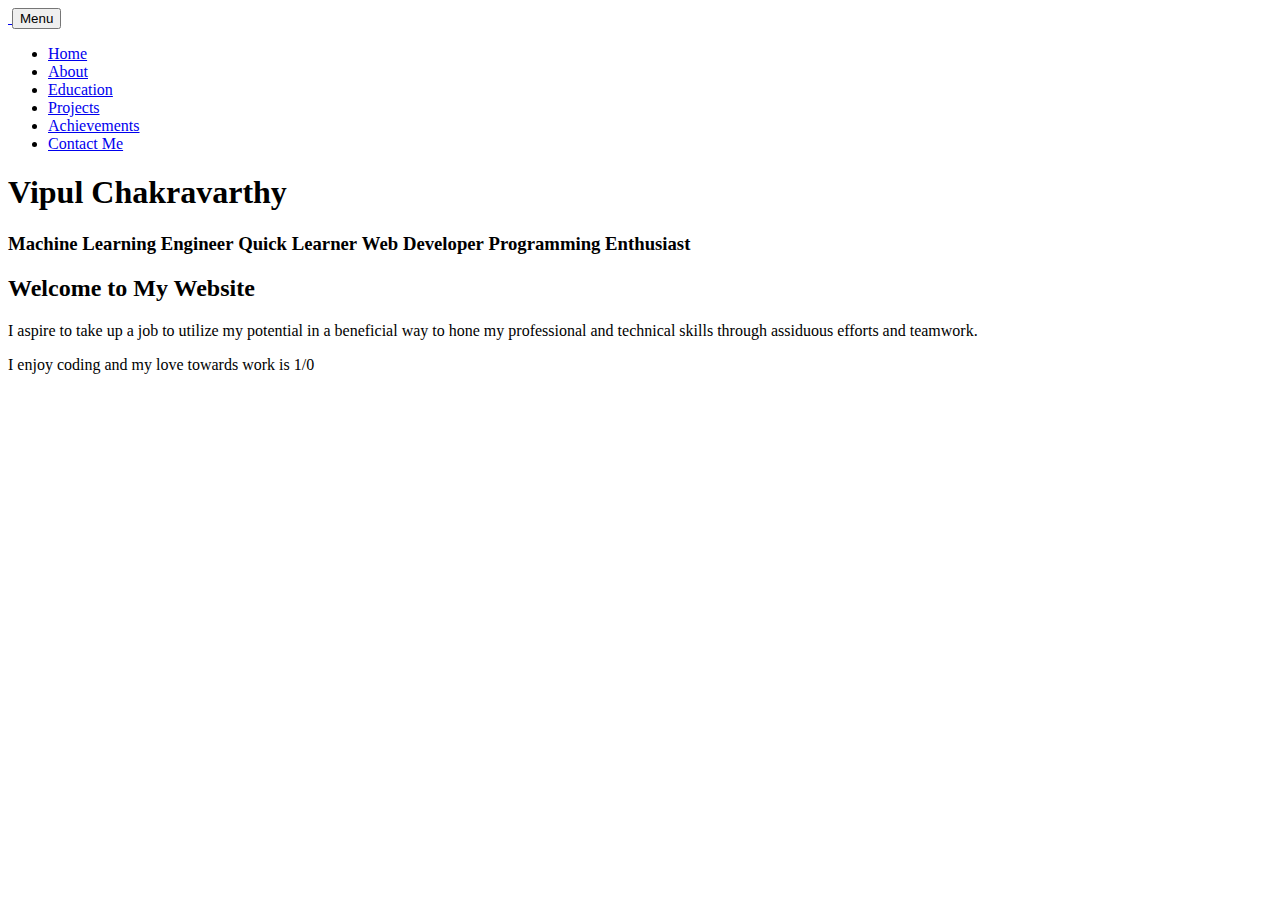
==== index.html @ 59b2b590 "Done upto about me section & added my pic" ====
<!DOCTYPE html>
<html lang="en">

    <!-- Basic -->
    <meta charset="utf-8">
    <meta http-equiv="X-UA-Compatible" content="IE=edge">   
   
    <!-- Mobile Metas -->
    <meta name="viewport" content="width=device-width, minimum-scale=1.0, maximum-scale=1.0, user-scalable=no">
 
     <!-- Site Metas -->
    <title>OnNext - One Page Parallax Template Bootstrap 4</title>  
    <meta name="keywords" content="">
    <meta name="description" content="">
    <meta name="author" content="">

    <!-- Site Icons -->
    <link rel="shortcut icon" href="images/favicon.ico" type="image/x-icon" />
    <link rel="apple-touch-icon" href="images/apple-touch-icon.png">

    <!-- Bootstrap CSS -->
    <link rel="stylesheet" href="css/bootstrap.min.css">
    <!-- Site CSS -->
    <link rel="stylesheet" href="style.css">
    <!-- Responsive CSS -->
    <link rel="stylesheet" href="css/responsive.css">
    <!-- Custom CSS -->
    <link rel="stylesheet" href="css/custom.css">
	<script src="js/modernizr.js"></script> <!-- Modernizr -->

    <!--[if lt IE 9]>
      <script src="https://oss.maxcdn.com/libs/html5shiv/3.7.0/html5shiv.js"></script>
      <script src="https://oss.maxcdn.com/libs/respond.js/1.4.2/respond.min.js"></script>
    <![endif]-->

</head>

<body id="page-top" class="politics_version">

    <!-- LOADER -->
    <!-- <div id="preloader">
        <div id="main-ld">
			<div id="loader"></div>  
		</div>
    </div>end loader -->
    <!-- END LOADER -->
	
    <!-- Navigation -->
    <nav class="navbar navbar-expand-lg navbar-dark fixed-top" id="mainNav">
      <div class="container">
        <a class="navbar-brand js-scroll-trigger" href="#page-top">
			<img class="img-fluid" src="images/logo.png" alt="" />
		</a>
        <button class="navbar-toggler navbar-toggler-right" type="button" data-toggle="collapse" data-target="#navbarResponsive" aria-controls="navbarResponsive" aria-expanded="false" aria-label="Toggle navigation">
          Menu
          <i class="fa fa-bars"></i>
        </button>
        <div class="collapse navbar-collapse" id="navbarResponsive">
          <ul class="navbar-nav text-uppercase ml-auto">

            
            <li class="nav-item">
              <a class="nav-link js-scroll-trigger active" href="#home">Home</a>
            </li>
            <li class="nav-item">
              <a class="nav-link js-scroll-trigger active" href="#about">About</a>
            </li>
            <li class="nav-item">
              <a class="nav-link js-scroll-trigger" href="#services">Education</a>
            </li>
            <li class="nav-item">
              <a class="nav-link js-scroll-trigger" href="#portfolio">Projects</a>
            </li>
			<li class="nav-item">
              <a class="nav-link js-scroll-trigger" href="#blog">Achievements</a>
            </li>
			<li class="nav-item">
              <a class="nav-link js-scroll-trigger" href="#contact">Contact Me</a>
            </li>
          </ul>
        </div>
      </div>
    </nav>
	
	<section id="home" class="main-banner parallaxie" style="background: url('/images/vipul.jpg')">
		<div class="heading">
			<h1>Vipul Chakravarthy</h1>			
			<h3 class="cd-headline clip is-full-width">
				<span> </span>
				<span class="cd-words-wrapper">
					<b class="is-visible">Machine Learning Engineer</b>
					<b>Quick Learner</b>
					<b>Web Developer</b>
					<b>Programming Enthusiast</b>
				</span>
			</h3>
		</div>
    </section>


    <div id="about" class="section wb">
      <div class="container">
          <div class="row">
              <div class="col-md-6">
                  <div class="message-box">                        
                      <h2>Welcome to My Website</h2>
                      <p>I aspire to take up a job to utilize my potential in a beneficial way to hone my professional and
                        technical skills through assiduous efforts and teamwork.</p>
          <p>I enjoy coding and my love towards work is 1/0</p>
                  </div><!-- end messagebox -->
              </div><!-- end col -->

              <div class="col-md-6">
                  <div class="right-box-pro wow fadeIn">
                      <img src="about.jpg" alt="" class="img-fluid img-rounded">
                  </div><!-- end media -->
              </div><!-- end col -->
          </div><!-- end row -->
      </div><!-- end container -->
  </div><!-- end section -->
    <a href="#" id="scroll-to-top" class="dmtop global-radius"><i class="fa fa-angle-up"></i></a>
</body>
</html>
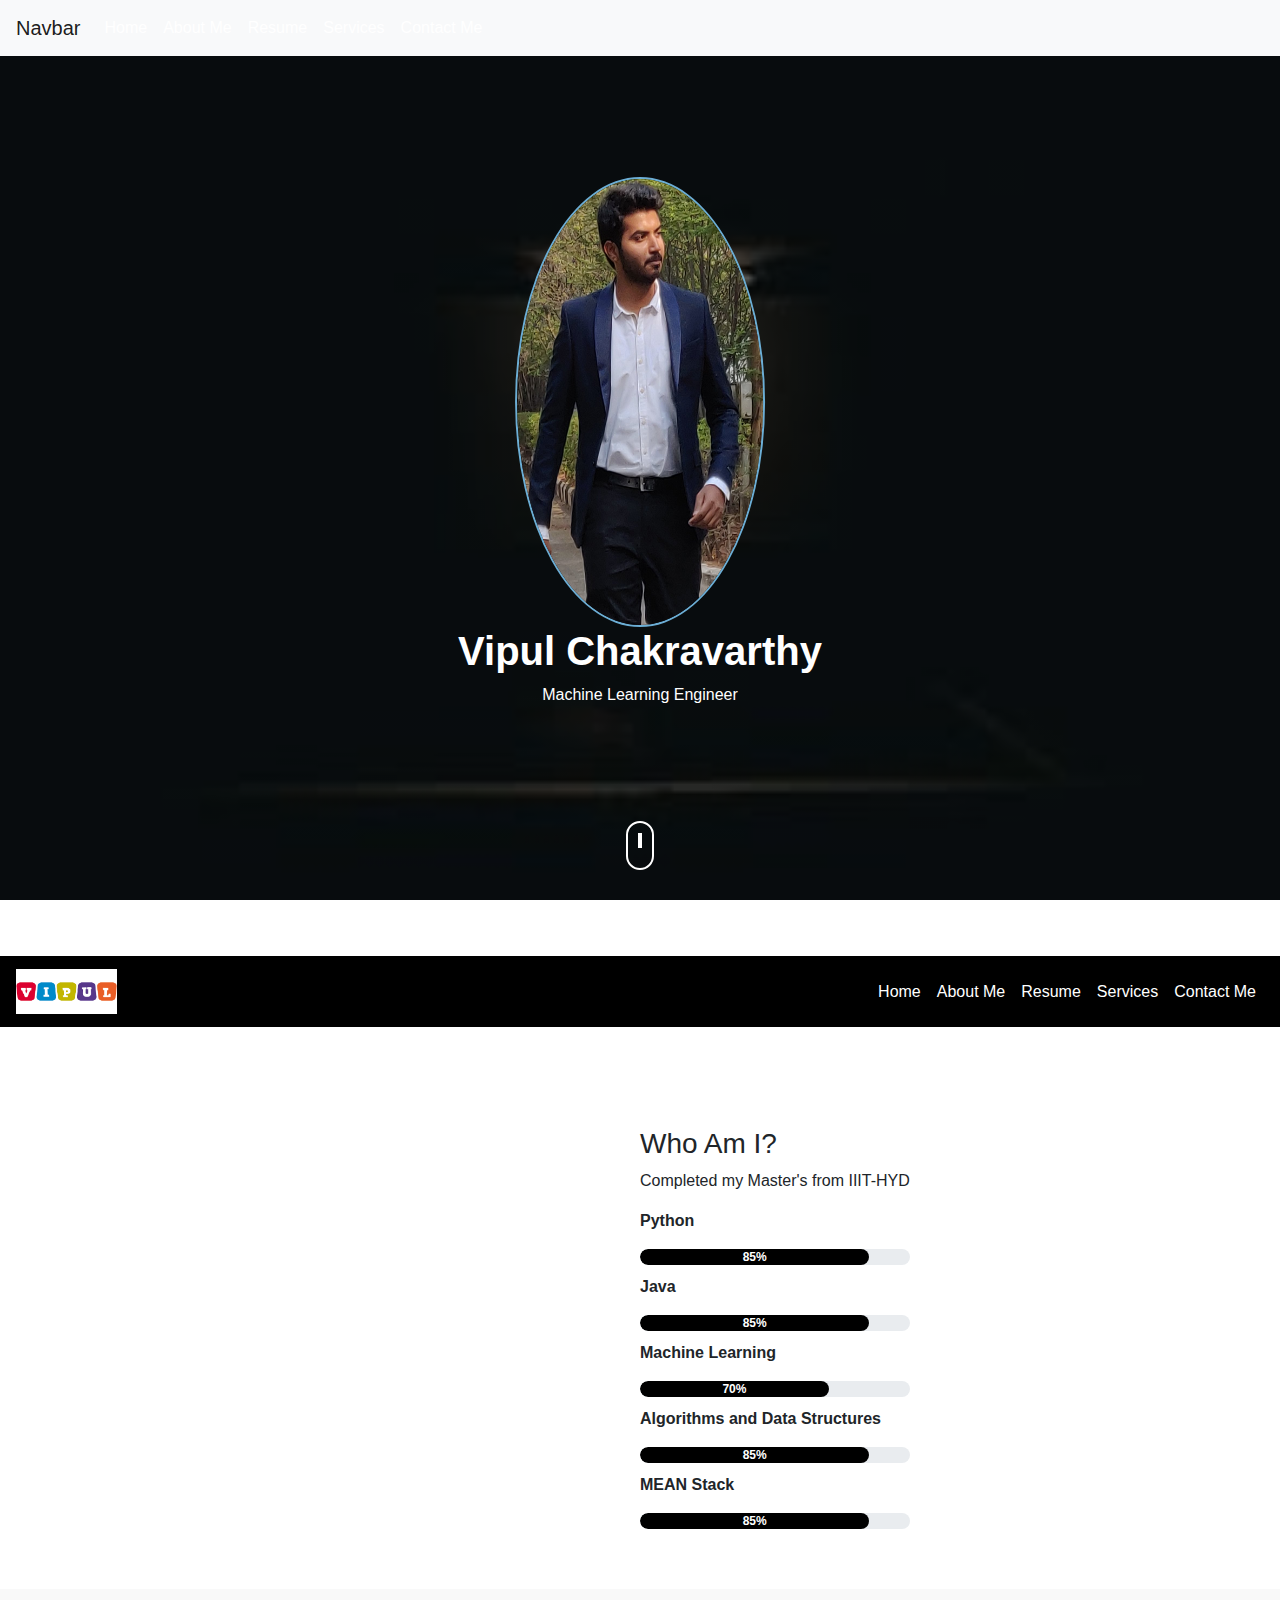
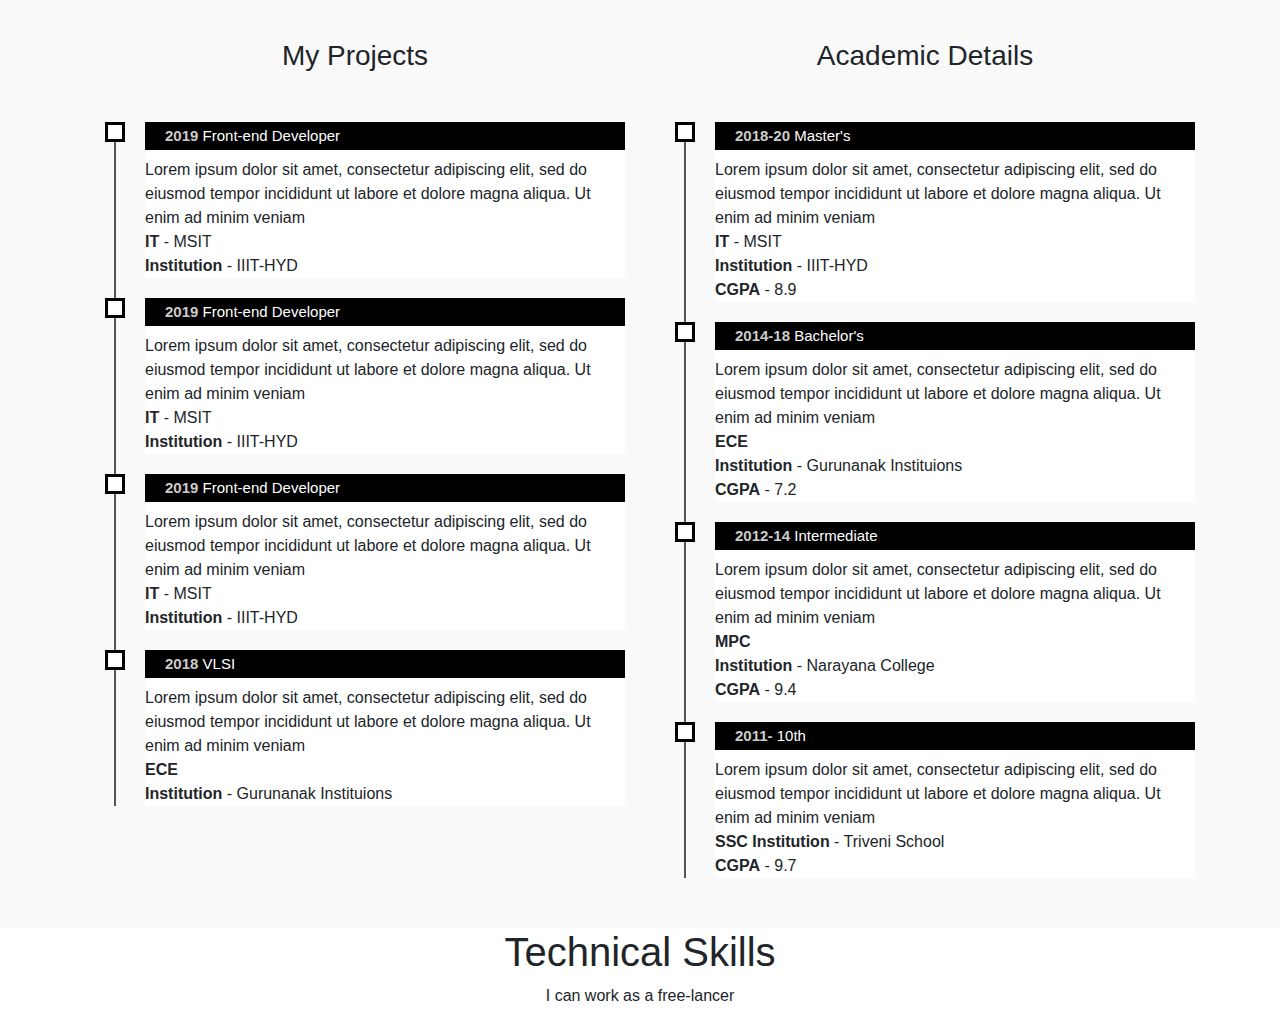
==== commit e73f928b: "donw upto technical skills" ====
--- a/index.html
+++ b/index.html
@@ -1,123 +1,247 @@
-<!DOCTYPE html>
-<html lang="en">
-
-    <!-- Basic -->
-    <meta charset="utf-8">
-    <meta http-equiv="X-UA-Compatible" content="IE=edge">   
-   
-    <!-- Mobile Metas -->
-    <meta name="viewport" content="width=device-width, minimum-scale=1.0, maximum-scale=1.0, user-scalable=no">
- 
-     <!-- Site Metas -->
-    <title>OnNext - One Page Parallax Template Bootstrap 4</title>  
-    <meta name="keywords" content="">
-    <meta name="description" content="">
-    <meta name="author" content="">
-
-    <!-- Site Icons -->
-    <link rel="shortcut icon" href="images/favicon.ico" type="image/x-icon" />
-    <link rel="apple-touch-icon" href="images/apple-touch-icon.png">
-
-    <!-- Bootstrap CSS -->
-    <link rel="stylesheet" href="css/bootstrap.min.css">
-    <!-- Site CSS -->
-    <link rel="stylesheet" href="style.css">
-    <!-- Responsive CSS -->
-    <link rel="stylesheet" href="css/responsive.css">
-    <!-- Custom CSS -->
-    <link rel="stylesheet" href="css/custom.css">
-	<script src="js/modernizr.js"></script> <!-- Modernizr -->
-
-    <!--[if lt IE 9]>
-      <script src="https://oss.maxcdn.com/libs/html5shiv/3.7.0/html5shiv.js"></script>
-      <script src="https://oss.maxcdn.com/libs/respond.js/1.4.2/respond.min.js"></script>
-    <![endif]-->
-
-</head>
-
-<body id="page-top" class="politics_version">
-
-    <!-- LOADER -->
-    <!-- <div id="preloader">
-        <div id="main-ld">
-			<div id="loader"></div>  
-		</div>
-    </div>end loader -->
-    <!-- END LOADER -->
-	
-    <!-- Navigation -->
-    <nav class="navbar navbar-expand-lg navbar-dark fixed-top" id="mainNav">
-      <div class="container">
-        <a class="navbar-brand js-scroll-trigger" href="#page-top">
-			<img class="img-fluid" src="images/logo.png" alt="" />
-		</a>
-        <button class="navbar-toggler navbar-toggler-right" type="button" data-toggle="collapse" data-target="#navbarResponsive" aria-controls="navbarResponsive" aria-expanded="false" aria-label="Toggle navigation">
-          Menu
-          <i class="fa fa-bars"></i>
-        </button>
-        <div class="collapse navbar-collapse" id="navbarResponsive">
-          <ul class="navbar-nav text-uppercase ml-auto">
-
-            
-            <li class="nav-item">
-              <a class="nav-link js-scroll-trigger active" href="#home">Home</a>
-            </li>
-            <li class="nav-item">
-              <a class="nav-link js-scroll-trigger active" href="#about">About</a>
-            </li>
-            <li class="nav-item">
-              <a class="nav-link js-scroll-trigger" href="#services">Education</a>
-            </li>
-            <li class="nav-item">
-              <a class="nav-link js-scroll-trigger" href="#portfolio">Projects</a>
-            </li>
-			<li class="nav-item">
-              <a class="nav-link js-scroll-trigger" href="#blog">Achievements</a>
-            </li>
-			<li class="nav-item">
-              <a class="nav-link js-scroll-trigger" href="#contact">Contact Me</a>
-            </li>
-          </ul>
-        </div>
-      </div>
-    </nav>
-	
-	<section id="home" class="main-banner parallaxie" style="background: url('/images/vipul.jpg')">
-		<div class="heading">
-			<h1>Vipul Chakravarthy</h1>			
-			<h3 class="cd-headline clip is-full-width">
-				<span> </span>
-				<span class="cd-words-wrapper">
-					<b class="is-visible">Machine Learning Engineer</b>
-					<b>Quick Learner</b>
-					<b>Web Developer</b>
-					<b>Programming Enthusiast</b>
-				</span>
-			</h3>
-		</div>
-    </section>
-
-
-    <div id="about" class="section wb">
-      <div class="container">
-          <div class="row">
-              <div class="col-md-6">
-                  <div class="message-box">                        
-                      <h2>Welcome to My Website</h2>
-                      <p>I aspire to take up a job to utilize my potential in a beneficial way to hone my professional and
-                        technical skills through assiduous efforts and teamwork.</p>
-          <p>I enjoy coding and my love towards work is 1/0</p>
-                  </div><!-- end messagebox -->
-              </div><!-- end col -->
-
-              <div class="col-md-6">
-                  <div class="right-box-pro wow fadeIn">
-                      <img src="about.jpg" alt="" class="img-fluid img-rounded">
-                  </div><!-- end media -->
-              </div><!-- end col -->
-          </div><!-- end row -->
-      </div><!-- end container -->
-  </div><!-- end section -->
-    <a href="#" id="scroll-to-top" class="dmtop global-radius"><i class="fa fa-angle-up"></i></a>
-</body>
-</html>
+
+<html>
+    <head>
+        <title>Vipul Chakravarthy</title>
+        <link rel = "stylesheet" href="style.css">
+        
+        <!-- bootstrap link -->
+        <link rel="stylesheet" href="https://stackpath.bootstrapcdn.com/bootstrap/4.4.1/css/bootstrap.min.css" integrity="sha384-Vkoo8x4CGsO3+Hhxv8T/Q5PaXtkKtu6ug5TOeNV6gBiFeWPGFN9MuhOf23Q9Ifjh" crossorigin="anonymous">
+        <script src="https://code.jquery.com/jquery-3.4.1.slim.min.js" ></script>
+        <script src="https://cdn.jsdelivr.net/npm/popper.js@1.16.0/dist/umd/popper.min.js" ></script>
+        <script src="https://stackpath.bootstrapcdn.com/bootstrap/4.4.1/js/bootstrap.min.js" ></script>
+
+
+        <link rel="stylesheet" href="https://stackpath.bootstrapcdn.com/font-awesome/4.7.0/css/font-awesome.min.css">
+    </head>
+
+    
+    <body>
+        <!-- User Info section -->
+
+        <section id="user-info">
+            <nav class="navbar navbar-expand-lg navbar-light bg-light">
+                <a class="navbar-brand" href="#">Navbar</a>
+                <button class="navbar-toggler" type="button" data-toggle="collapse" data-target="#navbarNav" aria-controls="navbarNav" aria-expanded="false" aria-label="Toggle navigation">
+                  <span class="navbar-toggler-icon"></span>
+                </button>
+                <div class="collapse navbar-collapse" id="navbarNav">
+                  <ul class="navbar-nav">
+                    <li class="nav-item active">
+                      <a class="nav-link" href="#">Home </a>
+                    </li>
+                    <li class="nav-item">
+                      <a class="nav-link" href="#">About Me</a>
+                    </li>
+                    <li class="nav-item">
+                      <a class="nav-link" href="#">Resume</a>
+                    </li>
+                    <li class="nav-item">
+                      <a class="nav-link" href="#" >Services</a>
+                    </li>
+
+                    <li class="nav-item">
+                        <a class="nav-link" href="#" >Contact Me</a>
+                      </li>
+                  </ul>
+                </div>
+              </nav>
+        </section>
+       
+        <!-- Header section -->
+
+        <section id="header">
+            <div class ="container text-center">
+                <div class="user-box">
+                    <img src = "images/vipul_01.jpg" height="450" width="300">
+                    <h1>Vipul Chakravarthy</h1>
+                    <p>Machine Learning Engineer</p>
+                </div>
+            </div>
+
+
+            <div class="scroll-btn">
+                <div class="scroll-bar">
+                    <a href=""><span></span></a>
+                </div>
+            </div>
+
+        </section>
+        <section id="user-info">
+            <div class="nav-bar">
+            <nav class="navbar navbar-expand-lg">
+                <a class="navbar-brand" href="#"><img src="images/logo.png" height="45px"></a>
+                <button class="navbar-toggler" type="button" data-toggle="collapse" data-target="#navbarNav" aria-controls="navbarNav" aria-expanded="false" aria-label="Toggle navigation">
+                    <i class="fas fa-bars" color="white"></i>
+                </button>
+                <div class="collapse navbar-collapse" id="navbarNav">
+                  <ul class="navbar-nav ml-auto">
+                    <li class="nav-item active">
+                      <a class="nav-link" href="#">Home </a>
+                    </li>
+                    <li class="nav-item">
+                      <a class="nav-link" href="#">About Me</a>
+                    </li>
+                    <li class="nav-item">
+                      <a class="nav-link" href="#">Resume</a>
+                    </li>
+                    <li class="nav-item">
+                      <a class="nav-link" href="#" >Services</a>
+                    </li>
+
+                    <li class="nav-item">
+                        <a class="nav-link" href="#" >Contact Me</a>
+                      </li>
+                  </ul>
+                </div>
+              </nav>
+            </div>
+
+            <!-- About -->
+              <div class="about container" id ="about">
+                <div class="row">
+                    <div class="col-md-6 text-center">
+                        <!-- <img src="" class="profile-img"> -->
+                    </div>
+
+                    <div class="col-mod-6">
+                        <h3>Who Am I?</h3>
+                        <p>
+                            Completed my Master's from IIIT-HYD
+                        </p>
+
+                        <div class= "skills-bar">
+                            <p>Python</p>
+                            <div class="progress">
+                                <div class="progress-bar" role="progressbar" style="width: 85%;" aria-valuenow="25" aria-valuemin="0" aria-valuemax="100">85%</div>
+                            </div>
+
+                            <p>Java</p>
+                            <div class="progress">
+                                <div class="progress-bar" role="progressbar" style="width: 85%;" aria-valuenow="25" aria-valuemin="0" aria-valuemax="100">85%</div>
+                            </div>
+
+                            <p>Machine Learning</p>
+                            <div class="progress">
+                                <div class="progress-bar" role="progressbar" style="width: 70%;" aria-valuenow="25" aria-valuemin="0" aria-valuemax="100">70%</div>
+                            </div>
+
+                            <p>Algorithms and Data Structures</p>
+                            <div class="progress">
+                                <div class="progress-bar" role="progressbar" style="width: 85%;" aria-valuenow="25" aria-valuemin="0" aria-valuemax="100">85%</div>
+                            </div>
+
+                            <p>MEAN Stack</p>
+                            <div class="progress">
+                                <div class="progress-bar" role="progressbar" style="width: 85%;" aria-valuenow="25" aria-valuemin="0" aria-valuemax="100">85%</div>
+                            </div>
+                        </div>
+                    </div>
+                </div>
+            </div>
+
+            <!-- Resume -->
+
+            <div class="resume" id="resume">
+                <div class="container">
+                    <div class="row">
+                        <div class="col-md-6">
+                            <h3 class="text-center">My Projects</h3>
+                            <ul class="timeline">
+                                <li>
+                                    <h4><span>2019</span>  Front-end Developer</h4>
+                                    <p>Lorem ipsum dolor sit amet, consectetur adipiscing elit, sed do 
+                                        eiusmod tempor incididunt ut labore et dolore magna aliqua. Ut enim ad minim veniam<br>
+                                        <b>IT</b> - MSIT <br>
+                                        <b>Institution</b> - IIIT-HYD <br>
+                                    </p>
+                                </li>
+
+                                <li>
+                                    <h4><span>2019</span>  Front-end Developer</h4>
+                                    <p>Lorem ipsum dolor sit amet, consectetur adipiscing elit, sed do 
+                                        eiusmod tempor incididunt ut labore et dolore magna aliqua. Ut enim ad minim veniam<br>
+                                        <b>IT</b> - MSIT <br>
+                                        <b>Institution</b> - IIIT-HYD <br>
+                                    </p>
+                                </li>
+                                <li>
+                                    <h4><span>2019</span>  Front-end Developer</h4>
+                                    <p>Lorem ipsum dolor sit amet, consectetur adipiscing elit, sed do 
+                                        eiusmod tempor incididunt ut labore et dolore magna aliqua. Ut enim ad minim veniam<br>
+                                        <b>IT</b> - MSIT <br>
+                                        <b>Institution</b> - IIIT-HYD <br>
+                                    </p>
+                                </li>
+                                <li>
+                                    <h4><span>2018</span>  VLSI</h4>
+                                    <p>Lorem ipsum dolor sit amet, consectetur adipiscing elit, sed do 
+                                        eiusmod tempor incididunt ut labore et dolore magna aliqua. Ut enim ad minim veniam<br>
+                                        <b>ECE</b><br>
+                                        <b>Institution</b> - Gurunanak Instituions <br>
+                                    </p>
+                                </li>
+                            </ul>
+                        </div>
+
+
+                        <div class="col-md-6">
+                            <h3 class="text-center">Academic Details</h3>
+                            <ul class="timeline">
+                                <li>
+                                    <h4><span>2018-20</span>  Master's</h4>
+                                    <p>Lorem ipsum dolor sit amet, consectetur adipiscing elit, sed do 
+                                        eiusmod tempor incididunt ut labore et dolore magna aliqua. Ut enim ad minim veniam<br>
+                                        <b>IT</b> - MSIT <br>
+                                        <b>Institution</b> - IIIT-HYD <br>
+                                        <b>CGPA</b> - 8.9
+                                    </p>
+                                </li>
+                        
+                                <li>
+                                    <h4><span>2014-18</span>  Bachelor's</h4>
+                                    <p>Lorem ipsum dolor sit amet, consectetur adipiscing elit, sed do 
+                                        eiusmod tempor incididunt ut labore et dolore magna aliqua. Ut enim ad minim veniam<br>
+                                        <b>ECE</b><br>
+                                        <b>Institution</b> - Gurunanak Instituions <br>
+                                        <b>CGPA</b> - 7.2
+                                    </p>
+                                </li>
+                        
+                                <li>
+                                    <h4><span>2012-14</span> Intermediate</h4>
+                                    <p>Lorem ipsum dolor sit amet, consectetur adipiscing elit, sed do 
+                                        eiusmod tempor incididunt ut labore et dolore magna aliqua. Ut enim ad minim veniam<br>
+                                        <b>MPC</b><br>
+                                        <b>Institution</b> - Narayana College <br>
+                                        <b>CGPA</b> - 9.4
+                                    </p>
+                                </li>
+                        
+                                <li>
+                                    <h4><span>2011-</span>  10th</h4>
+                                    <p>Lorem ipsum dolor sit amet, consectetur adipiscing elit, sed do 
+                                        eiusmod tempor incididunt ut labore et dolore magna aliqua. Ut enim ad minim veniam<br>
+                                        <b>SSC </b>
+                                        <b>Institution</b> - Triveni School <br>
+                                        <b>CGPA</b> - 9.7
+                                    </p>
+                                </li>
+                            </ul>
+                        </div>
+                    </div>
+                </div>
+            </div>
+
+
+            <!-- Services -->
+            <div class="services" id ="services">
+                <div class="container">
+                    <h1 class="text-center">
+                        Technical Skills
+                    </h1>
+                    <p class="text-center">I can work as a free-lancer</p>
+                </div>
+            </div>
+        </section>   
+    </body>
+</html>--- a/style.css
+++ b/style.css
@@ -0,0 +1,202 @@
+body {
+    margin:0;
+    padding:0;
+    font-family: sans-serif;
+    color: white;
+}
+
+/* ------header CSS---- */
+
+#header{
+    height:100vh;
+    background: linear-gradient(rgba(0,0,0,0.6), 
+    rgba(0,0,0,0.6)), url(images/bac.jpeg);
+    background-position: center;
+    background-size: cover;
+    background-attachment: fixed;
+}
+
+.user-box
+{
+    top: 50%;
+    left:50%;
+    transform: translate(-50%, -50%);
+    position: absolute;
+    color: white;
+}
+
+.user-box img{
+    border-radius: 50%;
+    width: 250px;
+    border: 2px solid #6caed5;
+}
+
+.user-box h1{
+    color: #fff;
+    font-weight: bold;
+    margin: 10 px;
+}
+
+.user-box p {
+    color: #fff;
+}
+
+.scroll-btn {
+    bottom: 30px;
+    position: absolute;
+    left: 50%;
+    transform: translateX(-50%);
+    border: 2px solid #fff;
+    padding: 10px 10px 20px;
+    border-radius: 30px;
+}
+
+.scroll-bar span
+{
+    border: 2px solid #fff;
+    font-size: 10px;
+    border-radius: 30 px;
+}
+
+.scroll-bar
+{
+    animation: movier 1s infinite alternate;
+}
+
+@keyframes mover 
+{
+    0%{transform: translateY(0);}
+    100%{transform: translateY(10px);}
+}
+
+
+/* ------------ About ------------- */
+
+.about{
+    padding-top: 100px;
+    padding-bottom: 50px;
+}
+
+.profile-img{
+    height: 400px;
+}
+
+.nav-bar {
+    top:0;
+    position: sticky;
+    z-index: 2;
+}
+
+.nav-bar{
+    background-color: black;
+}
+
+.nav-bar-brand img{
+    height: 30px;
+}
+
+.nav-bar .fa-bars{
+    /* background-color: #6caed5; */
+    font-size: 35px;
+    color: white;
+}
+
+.nav-bar-toggler{
+    outline: none !important;
+}
+
+.navbar-nav
+{
+    float: right;
+    text-align: right;
+}
+
+.nav-link
+{
+    color:white !important;
+}
+
+
+.skills-bar
+{
+    margin-bottom: 6px;
+    font-weight: 600;
+}
+
+.progress
+{
+    border-radius: 16px !important;
+    margin-bottom: 10px;
+}
+
+.progress-bar
+
+{
+    border-radius:  16px;
+    background: black !important;
+}
+
+
+/* Resume */
+
+.resume
+{
+    padding-top: 50px;
+    padding-bottom: 30px;
+    background: #f9f9f9;
+}
+
+.resume h3{
+    margin-bottom: 50px;
+}
+
+.timeline
+{
+    list-style-type: none;
+    position: relative;
+}
+
+.timeline:before
+{
+    content: '';
+    background: #555;
+    display: inline-block;
+    position: absolute;
+    left: 29px;
+    width: 2px;
+    height: 100%;
+    z-index: 1;
+}
+
+.timeline li{
+    margin-top: 20px;
+    margin-left: 20px;
+    margin-bottom: 20px;
+    background: #fff;
+}
+
+.timeline li h4 
+{
+    background-color: #000;
+    padding : 5px 0 5px 20px;
+    color: white; 
+    font-size: 15px;
+}
+
+.timeline li span{
+    font-weight: bold;
+    color: #ccc;
+}
+
+.timeline li::before
+{
+    content:"";
+    background: #fff;
+    display: inline-block;
+    position: absolute;
+    border: 3px solid #000;
+    left: 20px;
+    width: 20px;
+    height: 20px;
+    z-index: 1;
+}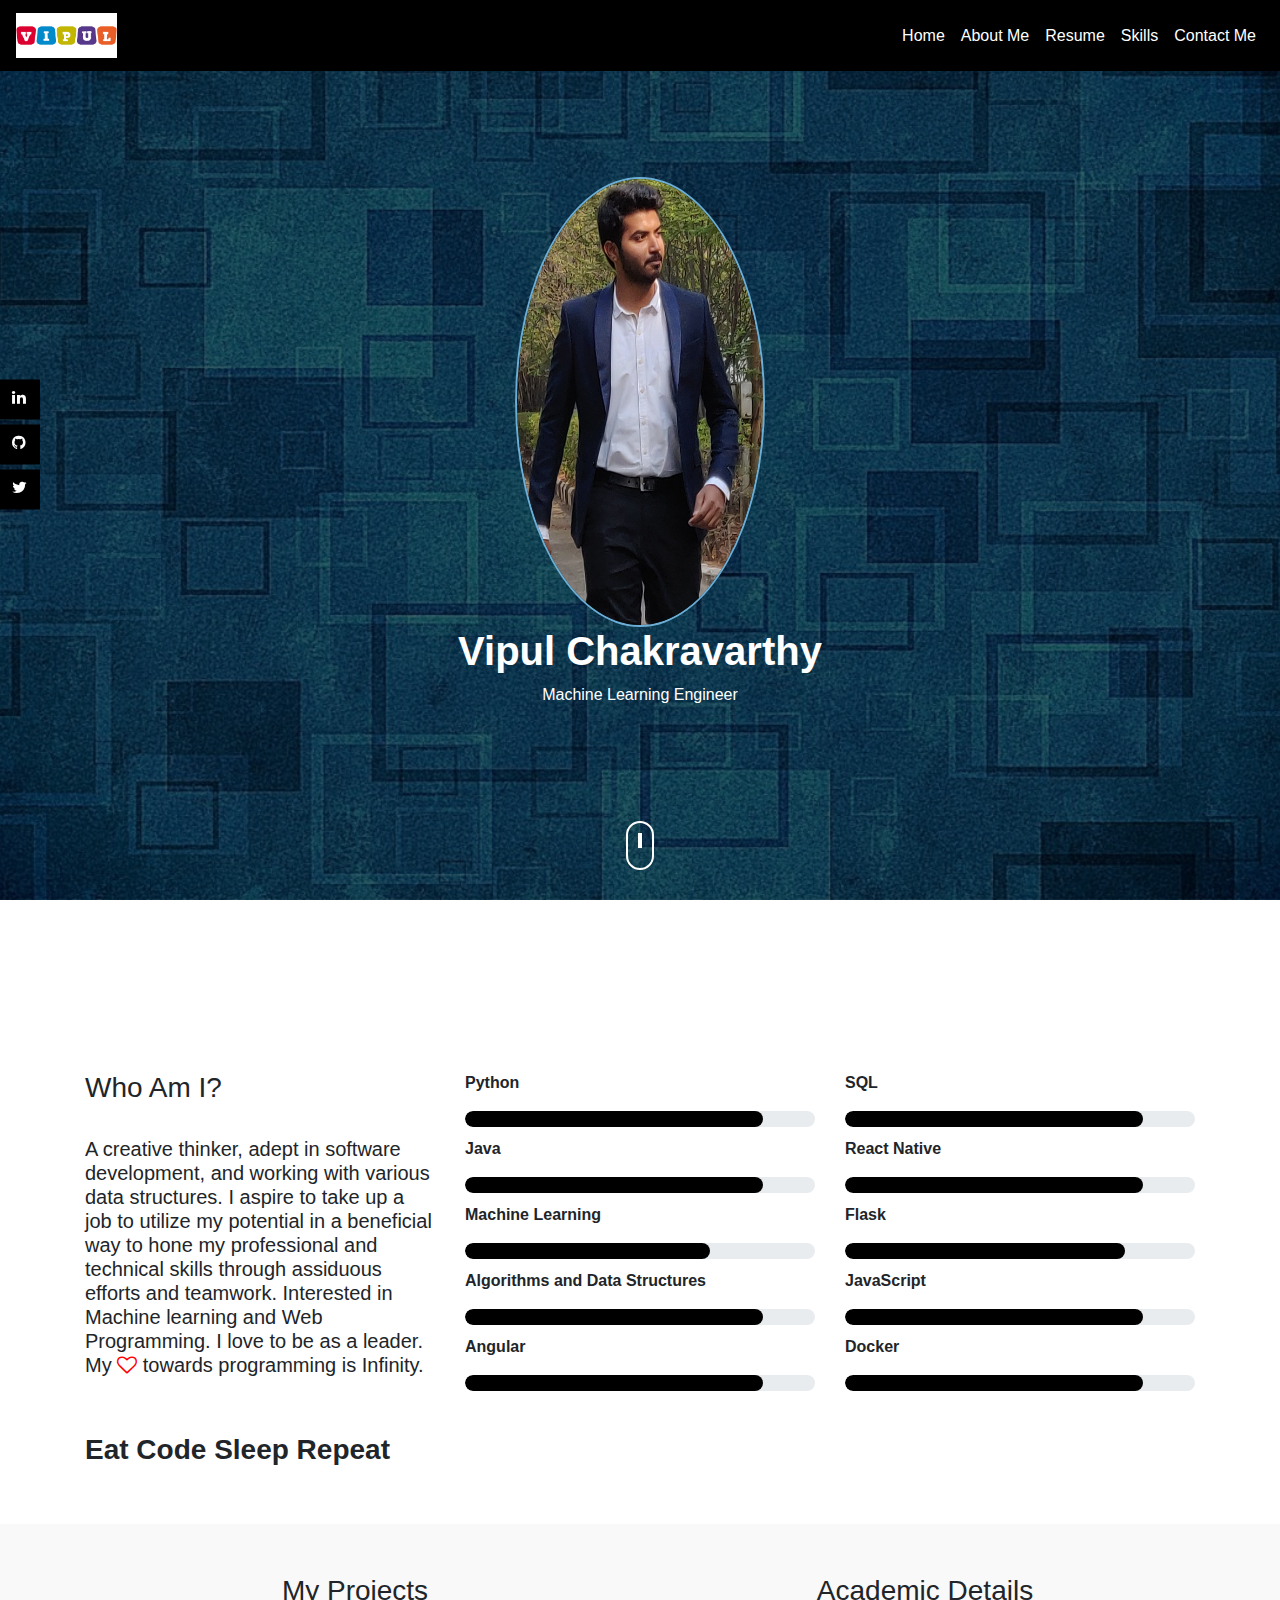
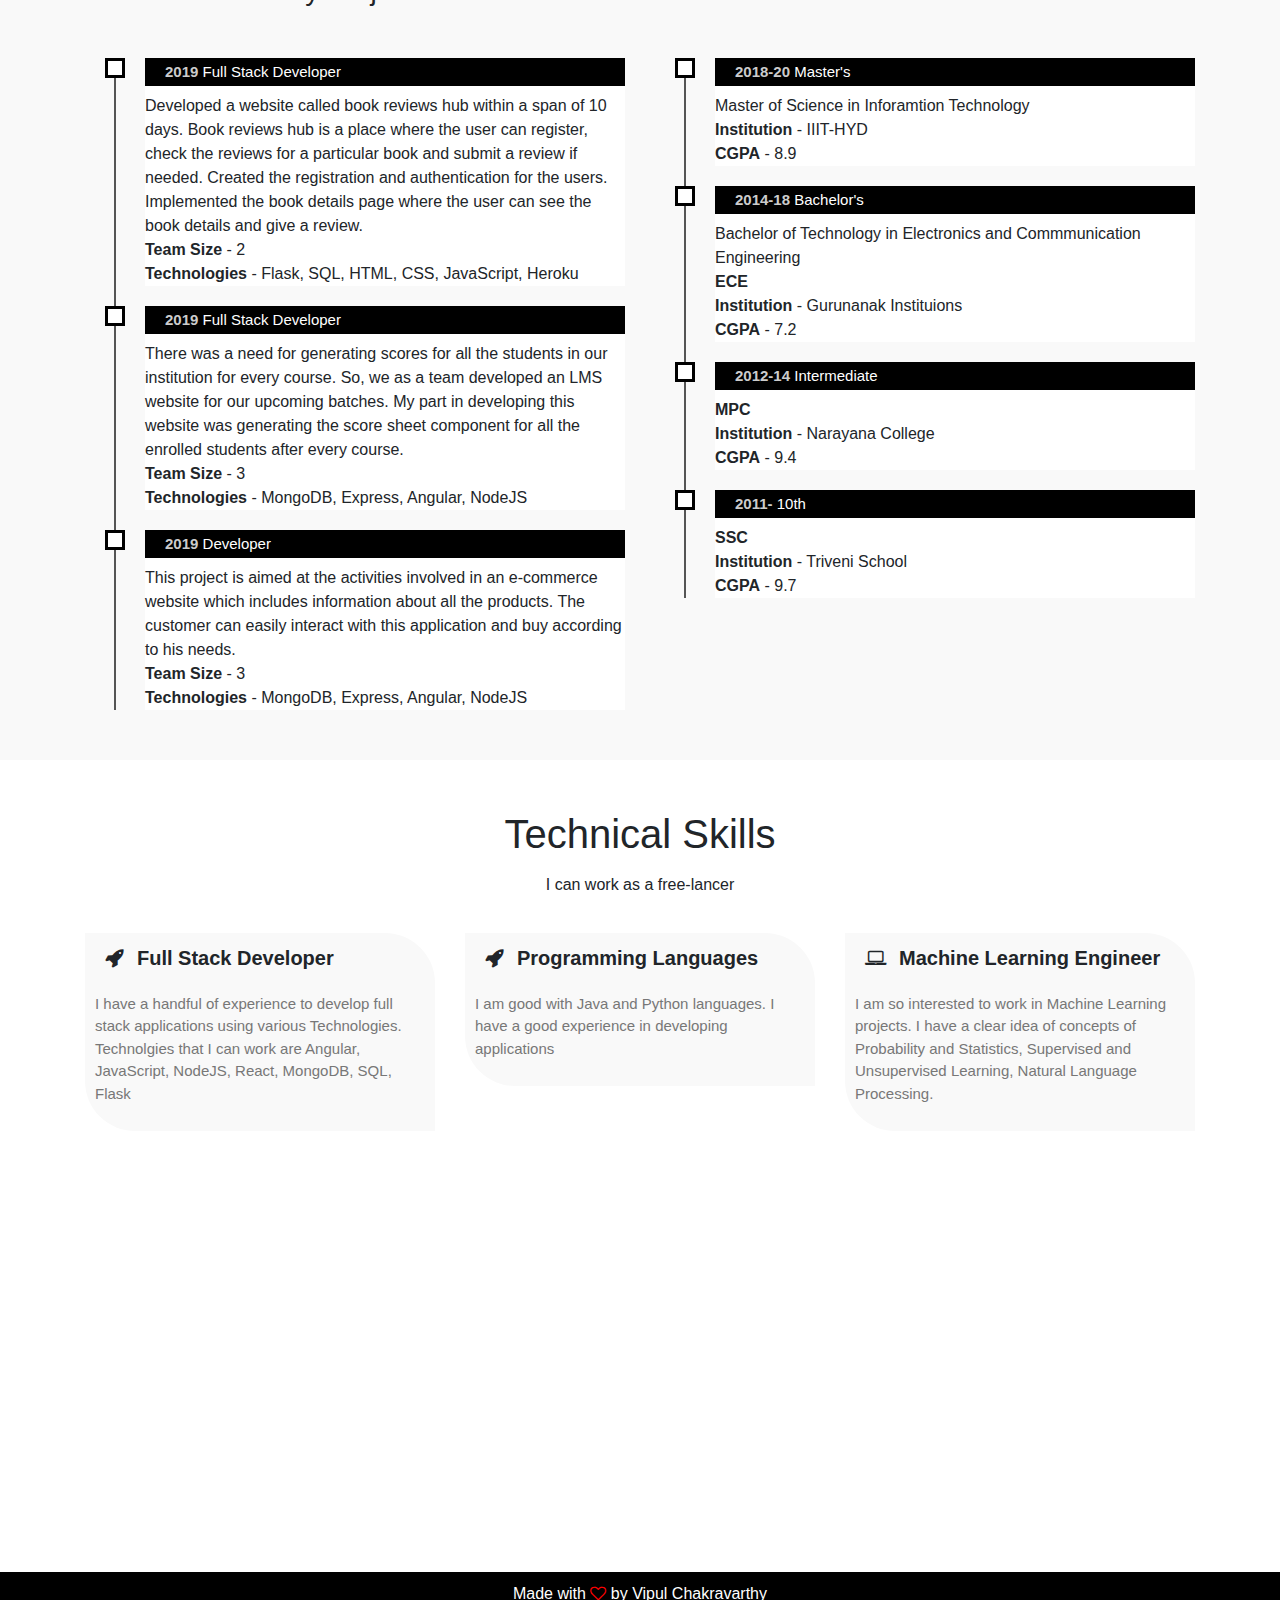
==== commit ab51dfea: "Made changes in about me section" ====
--- a/index.html
+++ b/index.html
@@ -16,56 +16,7 @@
 
     
     <body>
-        <!-- User Info section -->
-
-        <section id="user-info">
-            <nav class="navbar navbar-expand-lg navbar-light bg-light">
-                <a class="navbar-brand" href="#">Navbar</a>
-                <button class="navbar-toggler" type="button" data-toggle="collapse" data-target="#navbarNav" aria-controls="navbarNav" aria-expanded="false" aria-label="Toggle navigation">
-                  <span class="navbar-toggler-icon"></span>
-                </button>
-                <div class="collapse navbar-collapse" id="navbarNav">
-                  <ul class="navbar-nav">
-                    <li class="nav-item active">
-                      <a class="nav-link" href="#">Home </a>
-                    </li>
-                    <li class="nav-item">
-                      <a class="nav-link" href="#">About Me</a>
-                    </li>
-                    <li class="nav-item">
-                      <a class="nav-link" href="#">Resume</a>
-                    </li>
-                    <li class="nav-item">
-                      <a class="nav-link" href="#" >Services</a>
-                    </li>
-
-                    <li class="nav-item">
-                        <a class="nav-link" href="#" >Contact Me</a>
-                      </li>
-                  </ul>
-                </div>
-              </nav>
-        </section>
-       
-        <!-- Header section -->
-
-        <section id="header">
-            <div class ="container text-center">
-                <div class="user-box">
-                    <img src = "images/vipul_01.jpg" height="450" width="300">
-                    <h1>Vipul Chakravarthy</h1>
-                    <p>Machine Learning Engineer</p>
-                </div>
-            </div>
-
-
-            <div class="scroll-btn">
-                <div class="scroll-bar">
-                    <a href=""><span></span></a>
-                </div>
-            </div>
-
-        </section>
+
         <section id="user-info">
             <div class="nav-bar">
             <nav class="navbar navbar-expand-lg">
@@ -76,67 +27,146 @@
                 <div class="collapse navbar-collapse" id="navbarNav">
                   <ul class="navbar-nav ml-auto">
                     <li class="nav-item active">
-                      <a class="nav-link" href="#">Home </a>
+                      <a class="nav-link" href="#top">Home </a>
                     </li>
                     <li class="nav-item">
-                      <a class="nav-link" href="#">About Me</a>
+                      <a class="nav-link" href="#about">About Me</a>
                     </li>
                     <li class="nav-item">
-                      <a class="nav-link" href="#">Resume</a>
+                      <a class="nav-link" href="#resume">Resume</a>
                     </li>
                     <li class="nav-item">
-                      <a class="nav-link" href="#" >Services</a>
+                      <a class="nav-link" href="#services" >Skills</a>
                     </li>
 
                     <li class="nav-item">
-                        <a class="nav-link" href="#" >Contact Me</a>
+                        <a class="nav-link" href="#contact" >Contact Me</a>
                       </li>
                   </ul>
                 </div>
               </nav>
             </div>
-
+        <!-- </section>        -->
+        <!-- Header section -->
+
+        <section id="header">
+            <div class ="container text-center">
+                <div class="user-box">
+                    <img src = "images/vipul_01.jpg" height="450" width="300">
+                    <h1>Vipul Chakravarthy</h1>
+                    <p>Machine Learning Engineer</p>
+                </div>
+            </div>
+
+
+            <div class="scroll-btn">
+                <div class="scroll-bar">
+                    <a href="#about"><span></span></a>
+                </div>
+            </div>
+
+        </section>
+        <section id="user-info">
             <!-- About -->
               <div class="about container" id ="about">
                 <div class="row">
-                    <div class="col-md-6 text-center">
-                        <!-- <img src="" class="profile-img"> -->
-                    </div>
-
-                    <div class="col-mod-6">
+                    <div class="col-sm-4">
                         <h3>Who Am I?</h3>
-                        <p>
-                            Completed my Master's from IIIT-HYD
-                        </p>
-
+                        <br>
+                        <h5>
+                            A creative thinker, adept in software development, and working with various data structures. 
+                            I aspire to take up a job to utilize my potential in a beneficial way to hone my professional 
+                            and technical skills through assiduous efforts and teamwork.
+                            Interested in Machine learning and Web Programming. I love to be as a leader. 
+                            My <i class="fa fa-heart-o"></i> towards programming is Infinity.
+                        </h5>
+                        <br>
+                        <br>
+                        <h3 style="font-weight: bold">Eat Code Sleep Repeat</h3>
+                    </div>
+
+                    <div class="col-sm-4">
                         <div class= "skills-bar">
                             <p>Python</p>
                             <div class="progress">
-                                <div class="progress-bar" role="progressbar" style="width: 85%;" aria-valuenow="25" aria-valuemin="0" aria-valuemax="100">85%</div>
+                                <div class="progress-bar" role="progressbar" style="width: 85%;" aria-valuenow="25" aria-valuemin="0" aria-valuemax="100"></div>
                             </div>
 
                             <p>Java</p>
                             <div class="progress">
-                                <div class="progress-bar" role="progressbar" style="width: 85%;" aria-valuenow="25" aria-valuemin="0" aria-valuemax="100">85%</div>
+                                <div class="progress-bar" role="progressbar" style="width: 85%;" aria-valuenow="25" aria-valuemin="0" aria-valuemax="100"></div>
                             </div>
 
                             <p>Machine Learning</p>
                             <div class="progress">
-                                <div class="progress-bar" role="progressbar" style="width: 70%;" aria-valuenow="25" aria-valuemin="0" aria-valuemax="100">70%</div>
+                                <div class="progress-bar" role="progressbar" style="width: 70%;" aria-valuenow="25" aria-valuemin="0" aria-valuemax="100"></div>
                             </div>
 
                             <p>Algorithms and Data Structures</p>
                             <div class="progress">
-                                <div class="progress-bar" role="progressbar" style="width: 85%;" aria-valuenow="25" aria-valuemin="0" aria-valuemax="100">85%</div>
-                            </div>
-
-                            <p>MEAN Stack</p>
-                            <div class="progress">
-                                <div class="progress-bar" role="progressbar" style="width: 85%;" aria-valuenow="25" aria-valuemin="0" aria-valuemax="100">85%</div>
-                            </div>
-                        </div>
-                    </div>
-                </div>
+                                <div class="progress-bar" role="progressbar" style="width: 85%;" aria-valuenow="25" aria-valuemin="0" aria-valuemax="100"></div>
+                            </div>
+
+                            <p>Angular</p>
+                            <div class="progress">
+                                <div class="progress-bar" role="progressbar" style="width: 85%;" aria-valuenow="25" aria-valuemin="0" aria-valuemax="100"></div>
+                            </div>
+                        </div>
+                    </div>
+
+                    <div class="col-sm-4">
+                        <div class= "skills-bar">
+                            <p>SQL</p>
+                            <div class="progress">
+                                <div class="progress-bar" role="progressbar" style="width: 85%;" aria-valuenow="25" aria-valuemin="0" aria-valuemax="100"></div>
+                            </div>
+
+                            <p>React Native</p>
+                            <div class="progress">
+                                <div class="progress-bar" role="progressbar" style="width: 85%;" aria-valuenow="25" aria-valuemin="0" aria-valuemax="100"></div>
+                            </div>
+
+                            <p>Flask</p>
+                            <div class="progress">
+                                <div class="progress-bar" role="progressbar" style="width: 80%;" aria-valuenow="25" aria-valuemin="0" aria-valuemax="100"></div>
+                            </div>
+
+                            <p>JavaScript</p>
+                            <div class="progress">
+                                <div class="progress-bar" role="progressbar" style="width: 85%;" aria-valuenow="25" aria-valuemin="0" aria-valuemax="100"></div>
+                            </div>
+
+                            <p>Docker</p>
+                            <div class="progress">
+                                <div class="progress-bar" role="progressbar" style="width: 85%;" aria-valuenow="25" aria-valuemin="0" aria-valuemax="100"></div>
+                            </div>
+                        </div>
+                    </div>
+                </div>
+            </div>
+
+            <!-- Social Icons -->
+
+            <div class="social-icons">
+                <ul>
+                    <a href="#">
+                        <li>
+                            <i class = "fa fa-linkedin"></i>
+                        </li>
+                    </a>
+
+                    <a href="#">
+                        <li>
+                            <i class = "fa fa-github"></i>
+                        </li>
+                    </a>
+
+                    <a href="#">
+                        <li>
+                            <i class = "fa fa-twitter"></i>
+                        </li>
+                    </a>
+                </ul>
             </div>
 
             <!-- Resume -->
@@ -148,38 +178,31 @@
                             <h3 class="text-center">My Projects</h3>
                             <ul class="timeline">
                                 <li>
-                                    <h4><span>2019</span>  Front-end Developer</h4>
-                                    <p>Lorem ipsum dolor sit amet, consectetur adipiscing elit, sed do 
-                                        eiusmod tempor incididunt ut labore et dolore magna aliqua. Ut enim ad minim veniam<br>
-                                        <b>IT</b> - MSIT <br>
-                                        <b>Institution</b> - IIIT-HYD <br>
-                                    </p>
-                                </li>
-
-                                <li>
-                                    <h4><span>2019</span>  Front-end Developer</h4>
-                                    <p>Lorem ipsum dolor sit amet, consectetur adipiscing elit, sed do 
-                                        eiusmod tempor incididunt ut labore et dolore magna aliqua. Ut enim ad minim veniam<br>
-                                        <b>IT</b> - MSIT <br>
-                                        <b>Institution</b> - IIIT-HYD <br>
-                                    </p>
-                                </li>
-                                <li>
-                                    <h4><span>2019</span>  Front-end Developer</h4>
-                                    <p>Lorem ipsum dolor sit amet, consectetur adipiscing elit, sed do 
-                                        eiusmod tempor incididunt ut labore et dolore magna aliqua. Ut enim ad minim veniam<br>
-                                        <b>IT</b> - MSIT <br>
-                                        <b>Institution</b> - IIIT-HYD <br>
-                                    </p>
-                                </li>
-                                <li>
-                                    <h4><span>2018</span>  VLSI</h4>
-                                    <p>Lorem ipsum dolor sit amet, consectetur adipiscing elit, sed do 
-                                        eiusmod tempor incididunt ut labore et dolore magna aliqua. Ut enim ad minim veniam<br>
-                                        <b>ECE</b><br>
-                                        <b>Institution</b> - Gurunanak Instituions <br>
-                                    </p>
-                                </li>
+                                    <h4><span>2019</span> Full Stack Developer</h4>
+                                    <p>Developed a website called book reviews hub within a span of 10 days. Book reviews hub is a place where the user can register, check the reviews for a particular book and submit a review if needed. Created the registration and authentication for the users. Implemented the book details page where the user can see the book details and give a review.<br>
+                                        <b>Team Size</b> - 2 <br>
+                                        <b>Technologies</b> - Flask, SQL, HTML, CSS, JavaScript, Heroku
+                                        <br>
+                                    </p>
+                                </li>
+
+                                <li>
+                                    <h4><span>2019</span> Full Stack Developer</h4>
+                                    <p>There was a need for generating scores for all the students in our institution for every course. So, we as a team developed an LMS website for our upcoming batches. My part in developing this website was generating the score sheet component for all the enrolled students after every course.<br>
+                                        <b>Team Size</b> - 3 <br>
+                                        <b>Technologies</b> -  MongoDB, Express, Angular, NodeJS
+                                        <br>
+                                    </p>
+                                </li>
+                                <li>
+                                    <h4><span>2019</span> Developer</h4>
+                                    <p>This project is aimed at the activities involved in an e-commerce website which includes information about all the products. The customer can easily interact with this application and buy according to his needs.
+                                        <br>
+                                        <b>Team Size</b> - 3 <br>
+                                        <b>Technologies</b> -  MongoDB, Express, Angular, NodeJS
+                                    </p>
+                                </li>
+                               
                             </ul>
                         </div>
 
@@ -189,9 +212,7 @@
                             <ul class="timeline">
                                 <li>
                                     <h4><span>2018-20</span>  Master's</h4>
-                                    <p>Lorem ipsum dolor sit amet, consectetur adipiscing elit, sed do 
-                                        eiusmod tempor incididunt ut labore et dolore magna aliqua. Ut enim ad minim veniam<br>
-                                        <b>IT</b> - MSIT <br>
+                                    <p>Master of Science in Inforamtion Technology<br>
                                         <b>Institution</b> - IIIT-HYD <br>
                                         <b>CGPA</b> - 8.9
                                     </p>
@@ -199,8 +220,7 @@
                         
                                 <li>
                                     <h4><span>2014-18</span>  Bachelor's</h4>
-                                    <p>Lorem ipsum dolor sit amet, consectetur adipiscing elit, sed do 
-                                        eiusmod tempor incididunt ut labore et dolore magna aliqua. Ut enim ad minim veniam<br>
+                                    <p>Bachelor of Technology in Electronics and Commmunication Engineering<br>
                                         <b>ECE</b><br>
                                         <b>Institution</b> - Gurunanak Instituions <br>
                                         <b>CGPA</b> - 7.2
@@ -209,8 +229,6 @@
                         
                                 <li>
                                     <h4><span>2012-14</span> Intermediate</h4>
-                                    <p>Lorem ipsum dolor sit amet, consectetur adipiscing elit, sed do 
-                                        eiusmod tempor incididunt ut labore et dolore magna aliqua. Ut enim ad minim veniam<br>
                                         <b>MPC</b><br>
                                         <b>Institution</b> - Narayana College <br>
                                         <b>CGPA</b> - 9.4
@@ -219,9 +237,7 @@
                         
                                 <li>
                                     <h4><span>2011-</span>  10th</h4>
-                                    <p>Lorem ipsum dolor sit amet, consectetur adipiscing elit, sed do 
-                                        eiusmod tempor incididunt ut labore et dolore magna aliqua. Ut enim ad minim veniam<br>
-                                        <b>SSC </b>
+                                        <b>SSC </b><br>
                                         <b>Institution</b> - Triveni School <br>
                                         <b>CGPA</b> - 9.7
                                     </p>
@@ -240,8 +256,77 @@
                         Technical Skills
                     </h1>
                     <p class="text-center">I can work as a free-lancer</p>
-                </div>
-            </div>
-        </section>   
+
+                    <div class="row">
+                        <div class="col-md-4">
+                            <div class="services-box">
+                                <i class="fa fa-rocket"></i><span>Full Stack Developer</span>
+                                <p>I have a handful of experience to develop full stack applications using various Technologies. Technolgies that I can work are Angular, JavaScript, NodeJS, React, MongoDB, SQL, Flask</p>
+                            </div>
+                        </div>
+
+                        <div class="col-md-4">
+                            <div class="services-box">
+                                <i class="fa fa-rocket"></i><span>Programming Languages</span>
+                                <p>I am good with Java and Python languages. I have a good experience in developing applications </p>
+                            </div>
+                        </div>
+
+                        <div class="col-md-4">
+                            <div class="services-box">
+                                <i class="fa fa-laptop"></i><span>Machine Learning Engineer</span>
+                                <p>I am so interested to work in Machine Learning projects. I have a clear idea of concepts of Probability and Statistics, Supervised and Unsupervised Learning, Natural Language Processing.</p>
+                            </div>
+                        </div>
+                    </div>  
+                </div>
+            </div>
+
+            <!---------Contact------>
+
+            <div class="contact" id="contact">
+                <div class="container text-center">
+                    <h1>Contact Me</h1>
+                    <p></p>
+
+                    <div class="row">
+                        <div class="col-md-4">
+                            <i class="fa fa-phone"></i>
+                            <p>+91-9010799299</p>
+                        </div>
+
+                        <div class="col-md-4">
+                            <i class="fa fa-envelope"></i>
+                            <p>saivipul15@msitprogram.net</p>
+                        </div>
+
+                        <div class="col-md-4">
+                            <i class="fa fa-internet-explorer"></i>
+                            <p>www.vipulchakravarthy.com</p>
+                        </div>
+                    </div>
+
+                    <button type="button" class="btn btn-primary">
+                        <i class="fa fa-download"></i> Resume
+                    </button>
+
+                    <button type="button" class="btn btn-primary">
+                        <i class="fa fa-rocket"></i> Hire Me
+                    </button>
+                </div>
+
+                <div class="footer text-center">
+                    <p>Made with <i class="fa fa-heart-o"></i> by Vipul Chakravarthy</p>
+                </div>
+            </div>
+        </section>  
+        
+        <!-- Smooth Scroll -->
+
+        <script src="smooth-scroll.js">
+        </script>
+        <script>
+            var scroll = new SmoothScroll('a[href*="#"]');
+        </script>
     </body>
-</html>+</html> --- a/style.css
+++ b/style.css
@@ -10,7 +10,7 @@
 #header{
     height:100vh;
     background: linear-gradient(rgba(0,0,0,0.6), 
-    rgba(0,0,0,0.6)), url(images/bac.jpeg);
+    rgba(0,0,0,0.6)), url(images/background.jpg);
     background-position: center;
     background-size: cover;
     background-attachment: fixed;
@@ -199,4 +199,162 @@
     width: 20px;
     height: 20px;
     z-index: 1;
-}+}
+
+
+/* Services */
+
+.services{
+    padding-bottom: 50px;
+    padding-top: 50px;
+}
+
+
+.services h1 {
+    /* margin-top: 10px; */
+    margin-bottom: 15px;
+}
+
+
+.services-box 
+{
+    background: #f9f9f9;
+    padding: 10px;
+    margin-top: 20px;
+    border-top-right-radius: 50px;
+    border-bottom-left-radius: 50px;
+
+}
+
+.services-box .fa{
+
+    margin: 0 10px;
+    font-size: 20px;
+}
+
+.services-box span{
+    margin: 3px;
+    font-size: 20px;
+    font-weight: bold;    
+}
+
+.services-box p{
+    font-size: 15px;
+    margin-top: 20px;
+    color: #777;
+}
+
+
+.services-box:hover
+{
+    background: #000;
+    color: #fff;
+    border-top-right-radius: 0px;
+    border-bottom-left-radius: 0px;
+    border-top-left-radius: 50px;
+    border-bottom-right-radius: 50px;
+    transition: 1s;
+}
+
+.services-box:hover p{
+    color: #fff;
+}
+
+
+/* Contact me */
+
+
+.contact{
+    padding-top: 50px;
+    background: linear-gradient(rgba(0,0,0,0.8), 
+    rgba(0,0,0,0.8)), url(images/bac.jpeg);
+    background-position: center;
+    background-size: cover;
+    background-attachment: fixed;
+    color: #fff;
+}
+
+.contact .row
+{
+    padding: 30px 0;
+    font-size: 22px;
+}
+
+.contact .col-md-4 .fa
+{
+    padding: 10px;
+    font-size: 40px;
+}
+
+.contact .btn
+{
+    padding: 10px 25px 10px 25px;
+    margin: 5px;
+    border-radius: 30px;
+    border: 2px solid #fff;
+    background: transparent;
+}
+
+.contact .btn:focus{
+    box-shadow: none !important;
+}
+
+.contact .btn:hover{
+    border: 2px solid #000 !important;
+    background: #000 !important;
+    transition: 0.6s;
+}
+
+.contact .btn .fa
+{
+    margin-right: 10px;
+}
+
+
+.footer
+{
+    background: black;
+    height: 50px;
+    margin-top: 50px;
+    color: #fff;
+    padding-top: 10px;
+}
+
+.fa-heart-o
+{
+    color: red;
+}
+
+
+/* social icons */
+
+.social-icons
+{
+    top: 50%;
+    transform: translateY(-50%);
+    position: fixed;
+    z-index: 1;
+    width: 80px;
+}
+
+.social-icons ul{
+    padding: initial
+}
+
+.social-icons ul li{
+    height: 40px;
+    width: 40px;
+    list-style-type: none;
+    padding-left: 12px;
+    padding-top: 6px;
+    margin-top: 5px;
+    color: #fff;
+    background: #000;
+}
+
+.social-icons ul li:hover{
+    padding-left: 30px;
+    width: 80px;
+   transition: 1s;
+}
+
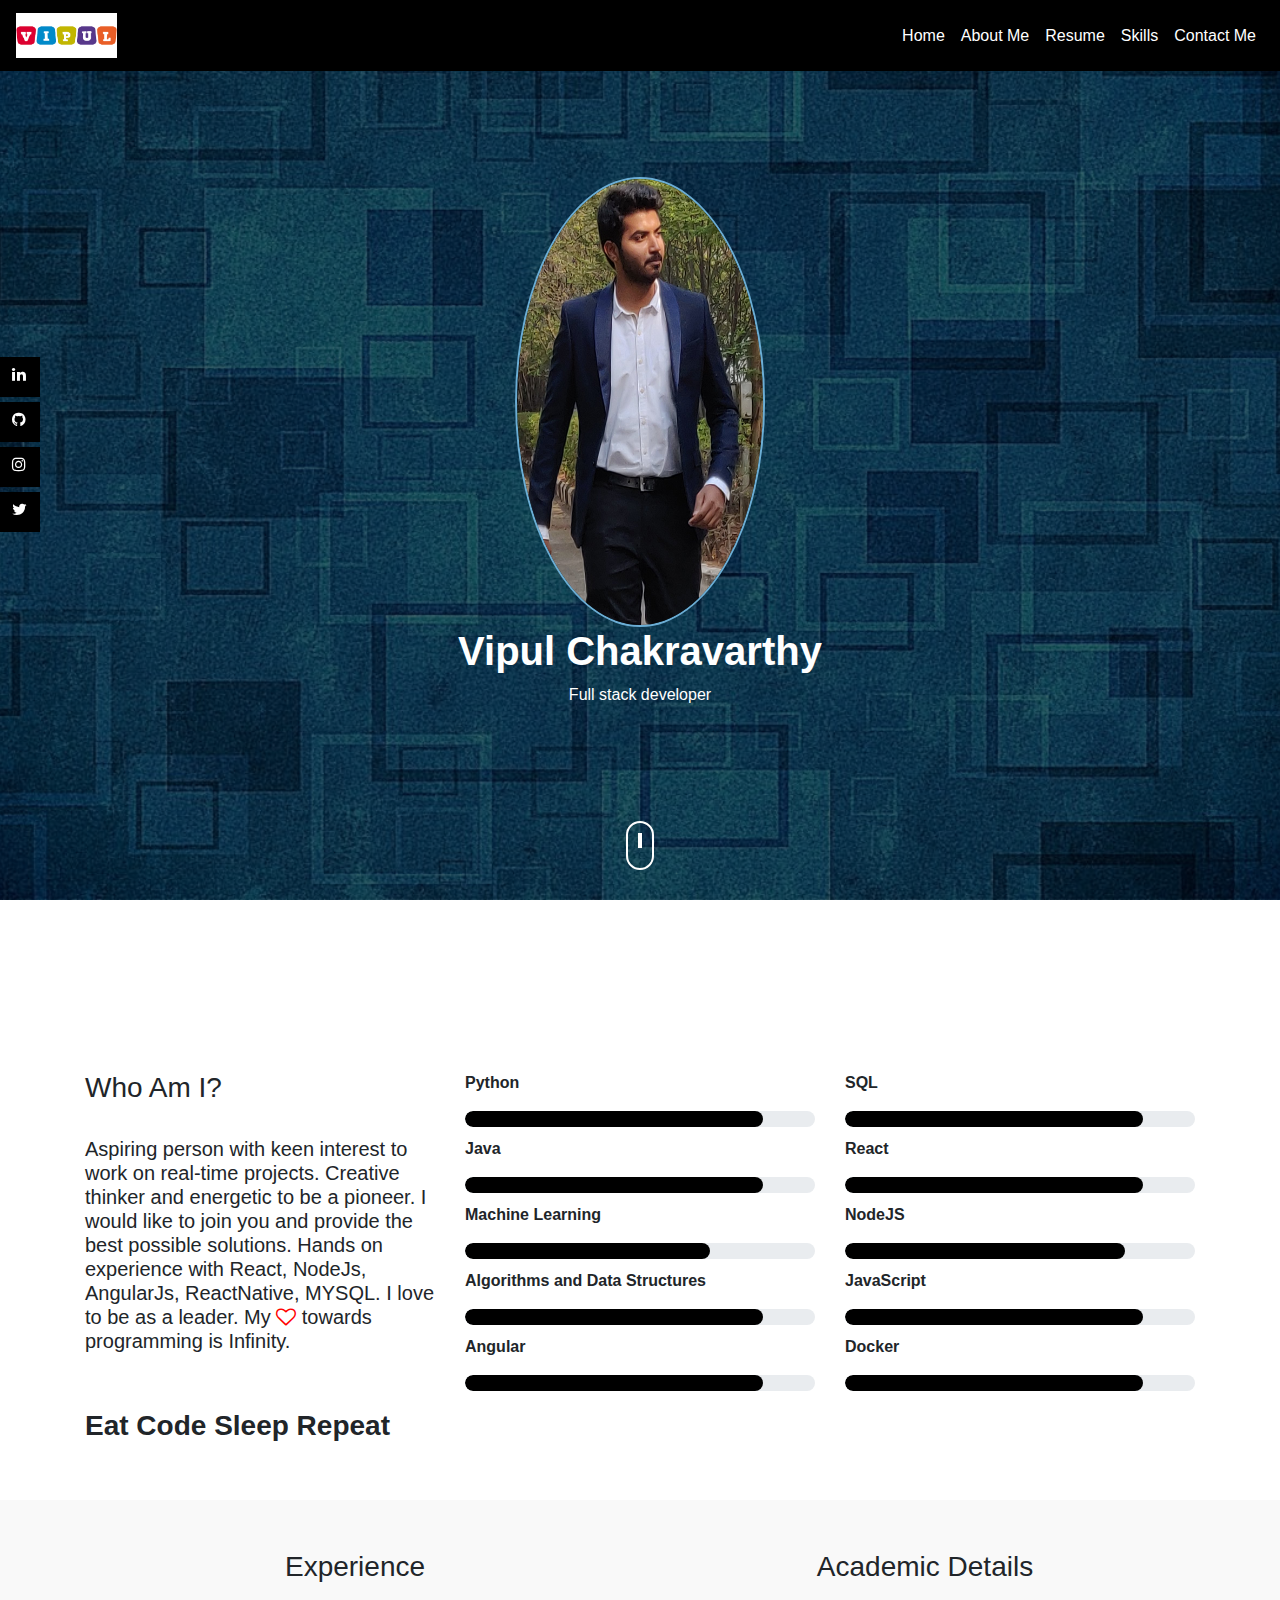
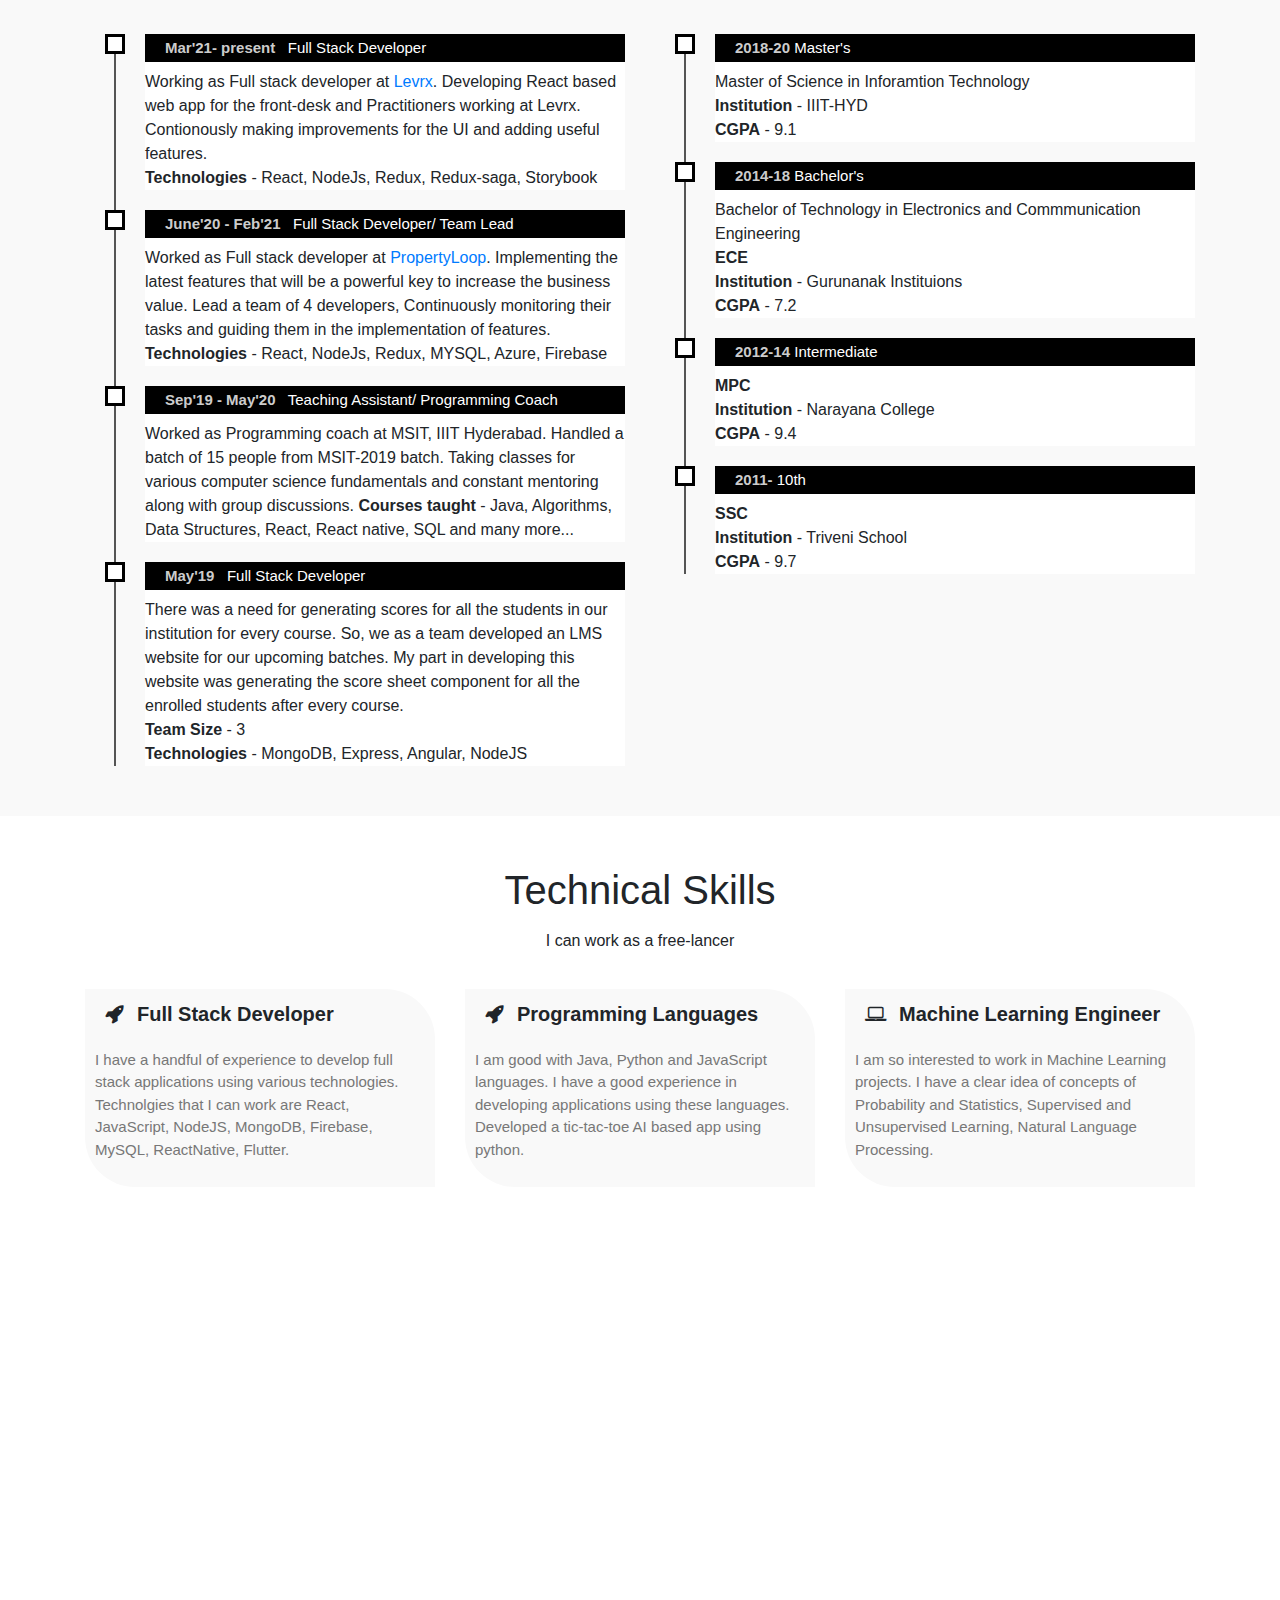
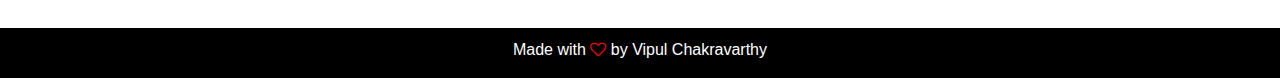
==== commit 6ee85875: "updated the data" ====
--- a/index.html
+++ b/index.html
@@ -1,60 +1,62 @@
-
 <html>
-    <head>
-        <title>Vipul Chakravarthy</title>
-        <link rel = "stylesheet" href="style.css">
-        
-        <!-- bootstrap link -->
-        <link rel="stylesheet" href="https://stackpath.bootstrapcdn.com/bootstrap/4.4.1/css/bootstrap.min.css" integrity="sha384-Vkoo8x4CGsO3+Hhxv8T/Q5PaXtkKtu6ug5TOeNV6gBiFeWPGFN9MuhOf23Q9Ifjh" crossorigin="anonymous">
-        <script src="https://code.jquery.com/jquery-3.4.1.slim.min.js" ></script>
-        <script src="https://cdn.jsdelivr.net/npm/popper.js@1.16.0/dist/umd/popper.min.js" ></script>
-        <script src="https://stackpath.bootstrapcdn.com/bootstrap/4.4.1/js/bootstrap.min.js" ></script>
-
-
-        <link rel="stylesheet" href="https://stackpath.bootstrapcdn.com/font-awesome/4.7.0/css/font-awesome.min.css">
-    </head>
-
-    
-    <body>
-
-        <section id="user-info">
-            <div class="nav-bar">
+
+<head>
+    <title>Vipul Chakravarthy</title>
+    <link rel="stylesheet" href="style.css">
+
+    <!-- bootstrap link -->
+    <link rel="stylesheet" href="https://stackpath.bootstrapcdn.com/bootstrap/4.4.1/css/bootstrap.min.css"
+        integrity="sha384-Vkoo8x4CGsO3+Hhxv8T/Q5PaXtkKtu6ug5TOeNV6gBiFeWPGFN9MuhOf23Q9Ifjh" crossorigin="anonymous">
+    <script src="https://code.jquery.com/jquery-3.4.1.slim.min.js"></script>
+    <script src="https://cdn.jsdelivr.net/npm/popper.js@1.16.0/dist/umd/popper.min.js"></script>
+    <script src="https://stackpath.bootstrapcdn.com/bootstrap/4.4.1/js/bootstrap.min.js"></script>
+
+
+    <link rel="stylesheet" href="https://stackpath.bootstrapcdn.com/font-awesome/4.7.0/css/font-awesome.min.css">
+</head>
+
+
+<body>
+
+    <section id="user-info">
+        <div class="nav-bar">
             <nav class="navbar navbar-expand-lg">
                 <a class="navbar-brand" href="#"><img src="images/logo.png" height="45px"></a>
-                <button class="navbar-toggler" type="button" data-toggle="collapse" data-target="#navbarNav" aria-controls="navbarNav" aria-expanded="false" aria-label="Toggle navigation">
+                <button class="navbar-toggler" type="button" data-toggle="collapse" data-target="#navbarNav"
+                    aria-controls="navbarNav" aria-expanded="false" aria-label="Toggle navigation">
                     <i class="fas fa-bars" color="white"></i>
                 </button>
                 <div class="collapse navbar-collapse" id="navbarNav">
-                  <ul class="navbar-nav ml-auto">
-                    <li class="nav-item active">
-                      <a class="nav-link" href="#top">Home </a>
-                    </li>
-                    <li class="nav-item">
-                      <a class="nav-link" href="#about">About Me</a>
-                    </li>
-                    <li class="nav-item">
-                      <a class="nav-link" href="#resume">Resume</a>
-                    </li>
-                    <li class="nav-item">
-                      <a class="nav-link" href="#services" >Skills</a>
-                    </li>
-
-                    <li class="nav-item">
-                        <a class="nav-link" href="#contact" >Contact Me</a>
-                      </li>
-                  </ul>
-                </div>
-              </nav>
-            </div>
+                    <ul class="navbar-nav ml-auto">
+                        <li class="nav-item active">
+                            <a class="nav-link" href="#top">Home </a>
+                        </li>
+                        <li class="nav-item">
+                            <a class="nav-link" href="#about">About Me</a>
+                        </li>
+                        <li class="nav-item">
+                            <a class="nav-link" href="#resume">Resume</a>
+                        </li>
+                        <li class="nav-item">
+                            <a class="nav-link" href="#services">Skills</a>
+                        </li>
+
+                        <li class="nav-item">
+                            <a class="nav-link" href="#contact">Contact Me</a>
+                        </li>
+                    </ul>
+                </div>
+            </nav>
+        </div>
         <!-- </section>        -->
         <!-- Header section -->
 
         <section id="header">
-            <div class ="container text-center">
+            <div class="container text-center">
                 <div class="user-box">
-                    <img src = "images/vipul_01.jpg" height="450" width="300">
+                    <img src="images/vipul_01.jpg" height="450" width="300">
                     <h1>Vipul Chakravarthy</h1>
-                    <p>Machine Learning Engineer</p>
+                    <p>Full stack developer</p>
                 </div>
             </div>
 
@@ -68,16 +70,17 @@
         </section>
         <section id="user-info">
             <!-- About -->
-              <div class="about container" id ="about">
+            <div class="about container" id="about">
                 <div class="row">
                     <div class="col-sm-4">
                         <h3>Who Am I?</h3>
                         <br>
                         <h5>
-                            A creative thinker, adept in software development, and working with various data structures. 
-                            I aspire to take up a job to utilize my potential in a beneficial way to hone my professional 
-                            and technical skills through assiduous efforts and teamwork.
-                            Interested in Machine learning and Web Programming. I love to be as a leader. 
+                            Aspiring person with keen interest to work on real-time projects.
+                            Creative thinker and energetic to be a pioneer.
+                            I would like to join you and provide the best possible solutions.
+                            Hands on experience with React, NodeJs, AngularJs, ReactNative, MYSQL. I love to be as a
+                            leader.
                             My <i class="fa fa-heart-o"></i> towards programming is Infinity.
                         </h5>
                         <br>
@@ -86,59 +89,69 @@
                     </div>
 
                     <div class="col-sm-4">
-                        <div class= "skills-bar">
+                        <div class="skills-bar">
                             <p>Python</p>
                             <div class="progress">
-                                <div class="progress-bar" role="progressbar" style="width: 85%;" aria-valuenow="25" aria-valuemin="0" aria-valuemax="100"></div>
+                                <div class="progress-bar" role="progressbar" style="width: 85%;" aria-valuenow="25"
+                                    aria-valuemin="0" aria-valuemax="100"></div>
                             </div>
 
                             <p>Java</p>
                             <div class="progress">
-                                <div class="progress-bar" role="progressbar" style="width: 85%;" aria-valuenow="25" aria-valuemin="0" aria-valuemax="100"></div>
+                                <div class="progress-bar" role="progressbar" style="width: 85%;" aria-valuenow="25"
+                                    aria-valuemin="0" aria-valuemax="100"></div>
                             </div>
 
                             <p>Machine Learning</p>
                             <div class="progress">
-                                <div class="progress-bar" role="progressbar" style="width: 70%;" aria-valuenow="25" aria-valuemin="0" aria-valuemax="100"></div>
+                                <div class="progress-bar" role="progressbar" style="width: 70%;" aria-valuenow="25"
+                                    aria-valuemin="0" aria-valuemax="100"></div>
                             </div>
 
                             <p>Algorithms and Data Structures</p>
                             <div class="progress">
-                                <div class="progress-bar" role="progressbar" style="width: 85%;" aria-valuenow="25" aria-valuemin="0" aria-valuemax="100"></div>
+                                <div class="progress-bar" role="progressbar" style="width: 85%;" aria-valuenow="25"
+                                    aria-valuemin="0" aria-valuemax="100"></div>
                             </div>
 
                             <p>Angular</p>
                             <div class="progress">
-                                <div class="progress-bar" role="progressbar" style="width: 85%;" aria-valuenow="25" aria-valuemin="0" aria-valuemax="100"></div>
+                                <div class="progress-bar" role="progressbar" style="width: 85%;" aria-valuenow="25"
+                                    aria-valuemin="0" aria-valuemax="100"></div>
                             </div>
                         </div>
                     </div>
 
                     <div class="col-sm-4">
-                        <div class= "skills-bar">
+                        <div class="skills-bar">
                             <p>SQL</p>
                             <div class="progress">
-                                <div class="progress-bar" role="progressbar" style="width: 85%;" aria-valuenow="25" aria-valuemin="0" aria-valuemax="100"></div>
-                            </div>
-
-                            <p>React Native</p>
-                            <div class="progress">
-                                <div class="progress-bar" role="progressbar" style="width: 85%;" aria-valuenow="25" aria-valuemin="0" aria-valuemax="100"></div>
-                            </div>
-
-                            <p>Flask</p>
-                            <div class="progress">
-                                <div class="progress-bar" role="progressbar" style="width: 80%;" aria-valuenow="25" aria-valuemin="0" aria-valuemax="100"></div>
+                                <div class="progress-bar" role="progressbar" style="width: 85%;" aria-valuenow="25"
+                                    aria-valuemin="0" aria-valuemax="100"></div>
+                            </div>
+
+                            <p>React</p>
+                            <div class="progress">
+                                <div class="progress-bar" role="progressbar" style="width: 85%;" aria-valuenow="25"
+                                    aria-valuemin="0" aria-valuemax="100"></div>
+                            </div>
+
+                            <p>NodeJS</p>
+                            <div class="progress">
+                                <div class="progress-bar" role="progressbar" style="width: 80%;" aria-valuenow="25"
+                                    aria-valuemin="0" aria-valuemax="100"></div>
                             </div>
 
                             <p>JavaScript</p>
                             <div class="progress">
-                                <div class="progress-bar" role="progressbar" style="width: 85%;" aria-valuenow="25" aria-valuemin="0" aria-valuemax="100"></div>
+                                <div class="progress-bar" role="progressbar" style="width: 85%;" aria-valuenow="25"
+                                    aria-valuemin="0" aria-valuemax="100"></div>
                             </div>
 
                             <p>Docker</p>
                             <div class="progress">
-                                <div class="progress-bar" role="progressbar" style="width: 85%;" aria-valuenow="25" aria-valuemin="0" aria-valuemax="100"></div>
+                                <div class="progress-bar" role="progressbar" style="width: 85%;" aria-valuenow="25"
+                                    aria-valuemin="0" aria-valuemax="100"></div>
                             </div>
                         </div>
                     </div>
@@ -149,21 +162,27 @@
 
             <div class="social-icons">
                 <ul>
-                    <a href="#">
+                    <a href="https://www.linkedin.com/in/vipul-chakravarthy-172448aa/">
                         <li>
-                            <i class = "fa fa-linkedin"></i>
+                            <i class="fa fa-linkedin"></i>
                         </li>
                     </a>
 
-                    <a href="#">
+                    <a href="https://github.com/vipulchakravarthy">
                         <li>
-                            <i class = "fa fa-github"></i>
+                            <i class="fa fa-github"></i>
                         </li>
                     </a>
 
-                    <a href="#">
+                    <a href="https://instagram.com/vipul_chakravarthi?utm_medium=copy_link">
                         <li>
-                            <i class = "fa fa-twitter"></i>
+                            <i class="fa fa-instagram"></i>
+                        </li>
+                    </a>
+
+                    <a href="https://twitter.com/vickyvipul55">
+                        <li>
+                            <i class="fa fa-twitter"></i>
                         </li>
                     </a>
                 </ul>
@@ -175,34 +194,55 @@
                 <div class="container">
                     <div class="row">
                         <div class="col-md-6">
-                            <h3 class="text-center">My Projects</h3>
+                            <h3 class="text-center">Experience</h3>
                             <ul class="timeline">
                                 <li>
-                                    <h4><span>2019</span> Full Stack Developer</h4>
-                                    <p>Developed a website called book reviews hub within a span of 10 days. Book reviews hub is a place where the user can register, check the reviews for a particular book and submit a review if needed. Created the registration and authentication for the users. Implemented the book details page where the user can see the book details and give a review.<br>
-                                        <b>Team Size</b> - 2 <br>
-                                        <b>Technologies</b> - Flask, SQL, HTML, CSS, JavaScript, Heroku
+                                    <h4><span>Mar'21- present</span> &nbsp; Full Stack Developer</h4>
+                                    <p>Working as Full stack developer at <a href="http://levrx.com">Levrx</a>.
+                                        Developing React based web app
+                                        for the front-desk and Practitioners working at Levrx. Contionously making
+                                        improvements for the UI
+                                        and adding useful features.<br>
+                                        <b>Technologies</b> - React, NodeJs, Redux, Redux-saga, Storybook
                                         <br>
                                     </p>
                                 </li>
 
                                 <li>
-                                    <h4><span>2019</span> Full Stack Developer</h4>
-                                    <p>There was a need for generating scores for all the students in our institution for every course. So, we as a team developed an LMS website for our upcoming batches. My part in developing this website was generating the score sheet component for all the enrolled students after every course.<br>
+                                    <h4><span>June'20 - Feb'21 </span> &nbsp; Full Stack Developer/ Team Lead</h4>
+                                    <p>Worked as Full stack developer at <a
+                                            href="https://propertyloop.co.uk/">PropertyLoop</a>.
+                                        Implementing the latest features that will be a powerful key to increase the
+                                        business value. Lead a team of 4 developers, Continuously monitoring their tasks
+                                        and guiding them in the implementation of features.<br>
+                                        <b>Technologies</b> - React, NodeJs, Redux, MYSQL, Azure, Firebase
+                                        <br>
+                                    </p>
+                                </li>
+
+                                <li>
+                                    <h4><span>Sep'19 - May'20</span> &nbsp; Teaching Assistant/ Programming Coach</h4>
+                                    <p>Worked as Programming coach at MSIT, IIIT Hyderabad. Handled a batch of 15 people
+                                        from MSIT-2019 batch.
+                                        Taking classes for various computer science fundamentals and constant mentoring
+                                        along with group discussions.
+                                        <b>Courses taught</b> - Java, Algorithms, Data Structures, React, React native,
+                                        SQL and many more...
+                                        <br>
+                                    </p>
+                                </li>
+
+                                <li>
+                                    <h4><span>May'19</span> &nbsp; Full Stack Developer</h4>
+                                    <p>There was a need for generating scores for all the students in our institution
+                                        for every course. So, we as a team developed an LMS website for our upcoming
+                                        batches. My part in developing this website was generating the score sheet
+                                        component for all the enrolled students after every course.<br>
                                         <b>Team Size</b> - 3 <br>
-                                        <b>Technologies</b> -  MongoDB, Express, Angular, NodeJS
+                                        <b>Technologies</b> - MongoDB, Express, Angular, NodeJS
                                         <br>
                                     </p>
                                 </li>
-                                <li>
-                                    <h4><span>2019</span> Developer</h4>
-                                    <p>This project is aimed at the activities involved in an e-commerce website which includes information about all the products. The customer can easily interact with this application and buy according to his needs.
-                                        <br>
-                                        <b>Team Size</b> - 3 <br>
-                                        <b>Technologies</b> -  MongoDB, Express, Angular, NodeJS
-                                    </p>
-                                </li>
-                               
                             </ul>
                         </div>
 
@@ -211,35 +251,35 @@
                             <h3 class="text-center">Academic Details</h3>
                             <ul class="timeline">
                                 <li>
-                                    <h4><span>2018-20</span>  Master's</h4>
+                                    <h4><span>2018-20</span> Master's</h4>
                                     <p>Master of Science in Inforamtion Technology<br>
                                         <b>Institution</b> - IIIT-HYD <br>
-                                        <b>CGPA</b> - 8.9
-                                    </p>
-                                </li>
-                        
-                                <li>
-                                    <h4><span>2014-18</span>  Bachelor's</h4>
+                                        <b>CGPA</b> - 9.1
+                                    </p>
+                                </li>
+
+                                <li>
+                                    <h4><span>2014-18</span> Bachelor's</h4>
                                     <p>Bachelor of Technology in Electronics and Commmunication Engineering<br>
                                         <b>ECE</b><br>
                                         <b>Institution</b> - Gurunanak Instituions <br>
                                         <b>CGPA</b> - 7.2
                                     </p>
                                 </li>
-                        
+
                                 <li>
                                     <h4><span>2012-14</span> Intermediate</h4>
-                                        <b>MPC</b><br>
-                                        <b>Institution</b> - Narayana College <br>
-                                        <b>CGPA</b> - 9.4
-                                    </p>
-                                </li>
-                        
-                                <li>
-                                    <h4><span>2011-</span>  10th</h4>
-                                        <b>SSC </b><br>
-                                        <b>Institution</b> - Triveni School <br>
-                                        <b>CGPA</b> - 9.7
+                                    <b>MPC</b><br>
+                                    <b>Institution</b> - Narayana College <br>
+                                    <b>CGPA</b> - 9.4
+                                    </p>
+                                </li>
+
+                                <li>
+                                    <h4><span>2011-</span> 10th</h4>
+                                    <b>SSC </b><br>
+                                    <b>Institution</b> - Triveni School <br>
+                                    <b>CGPA</b> - 9.7
                                     </p>
                                 </li>
                             </ul>
@@ -250,7 +290,7 @@
 
 
             <!-- Services -->
-            <div class="services" id ="services">
+            <div class="services" id="services">
                 <div class="container">
                     <h1 class="text-center">
                         Technical Skills
@@ -261,24 +301,31 @@
                         <div class="col-md-4">
                             <div class="services-box">
                                 <i class="fa fa-rocket"></i><span>Full Stack Developer</span>
-                                <p>I have a handful of experience to develop full stack applications using various Technologies. Technolgies that I can work are Angular, JavaScript, NodeJS, React, MongoDB, SQL, Flask</p>
+                                <p>I have a handful of experience to develop full stack applications using various
+                                    technologies. Technolgies that I can work are React, JavaScript, NodeJS,
+                                    MongoDB, Firebase, MySQL, ReactNative, Flutter.</p>
                             </div>
                         </div>
 
                         <div class="col-md-4">
                             <div class="services-box">
                                 <i class="fa fa-rocket"></i><span>Programming Languages</span>
-                                <p>I am good with Java and Python languages. I have a good experience in developing applications </p>
+                                <p>I am good with Java, Python and JavaScript languages. I have a good experience in
+                                    developing
+                                    applications using these languages. Developed a tic-tac-toe AI based app using
+                                    python. </p>
                             </div>
                         </div>
 
                         <div class="col-md-4">
                             <div class="services-box">
                                 <i class="fa fa-laptop"></i><span>Machine Learning Engineer</span>
-                                <p>I am so interested to work in Machine Learning projects. I have a clear idea of concepts of Probability and Statistics, Supervised and Unsupervised Learning, Natural Language Processing.</p>
-                            </div>
-                        </div>
-                    </div>  
+                                <p>I am so interested to work in Machine Learning projects. I have a clear idea of
+                                    concepts of Probability and Statistics, Supervised and Unsupervised Learning,
+                                    Natural Language Processing.</p>
+                            </div>
+                        </div>
+                    </div>
                 </div>
             </div>
 
@@ -297,7 +344,7 @@
 
                         <div class="col-md-4">
                             <i class="fa fa-envelope"></i>
-                            <p>saivipul15@msitprogram.net</p>
+                            <p>vipulchakravarthy.r@gmail.com</p>
                         </div>
 
                         <div class="col-md-4">
@@ -319,8 +366,8 @@
                     <p>Made with <i class="fa fa-heart-o"></i> by Vipul Chakravarthy</p>
                 </div>
             </div>
-        </section>  
-        
+        </section>
+
         <!-- Smooth Scroll -->
 
         <script src="smooth-scroll.js">
@@ -328,5 +375,6 @@
         <script>
             var scroll = new SmoothScroll('a[href*="#"]');
         </script>
-    </body>
-</html> +</body>
+
+</html>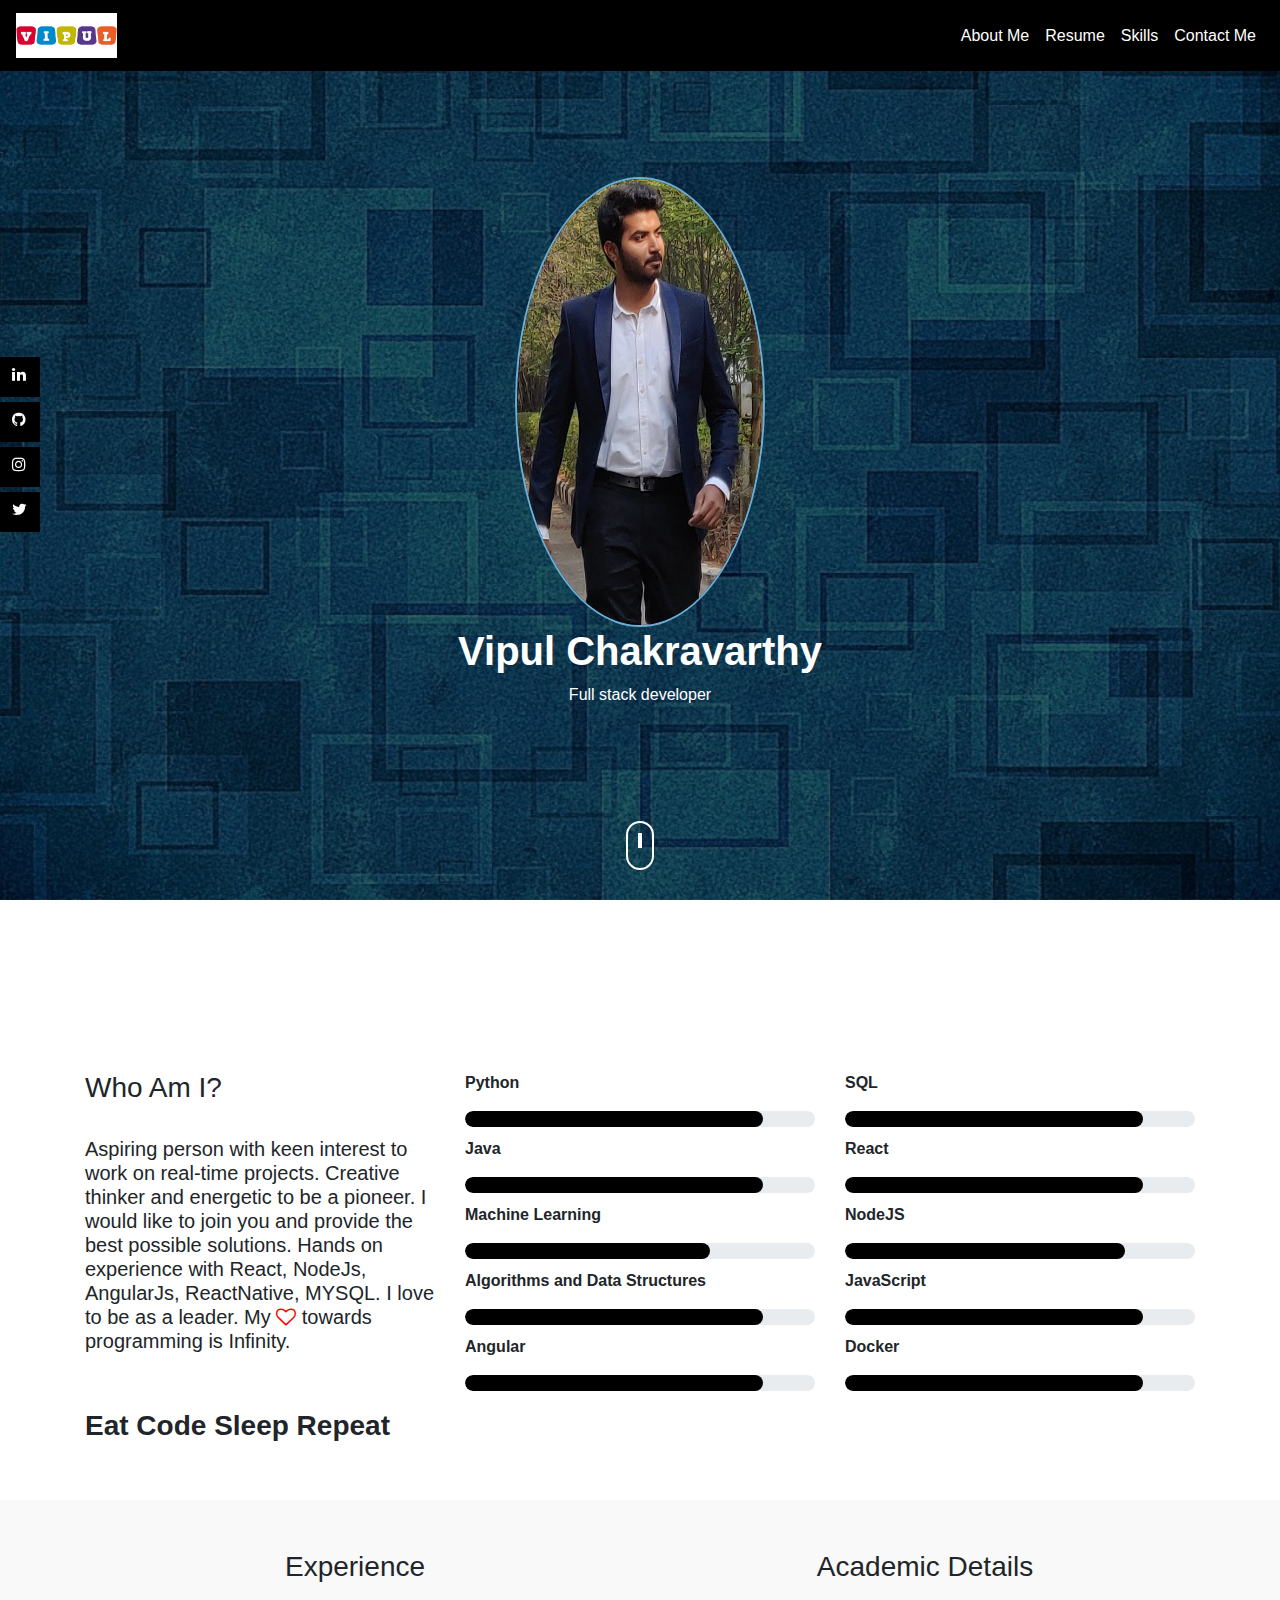
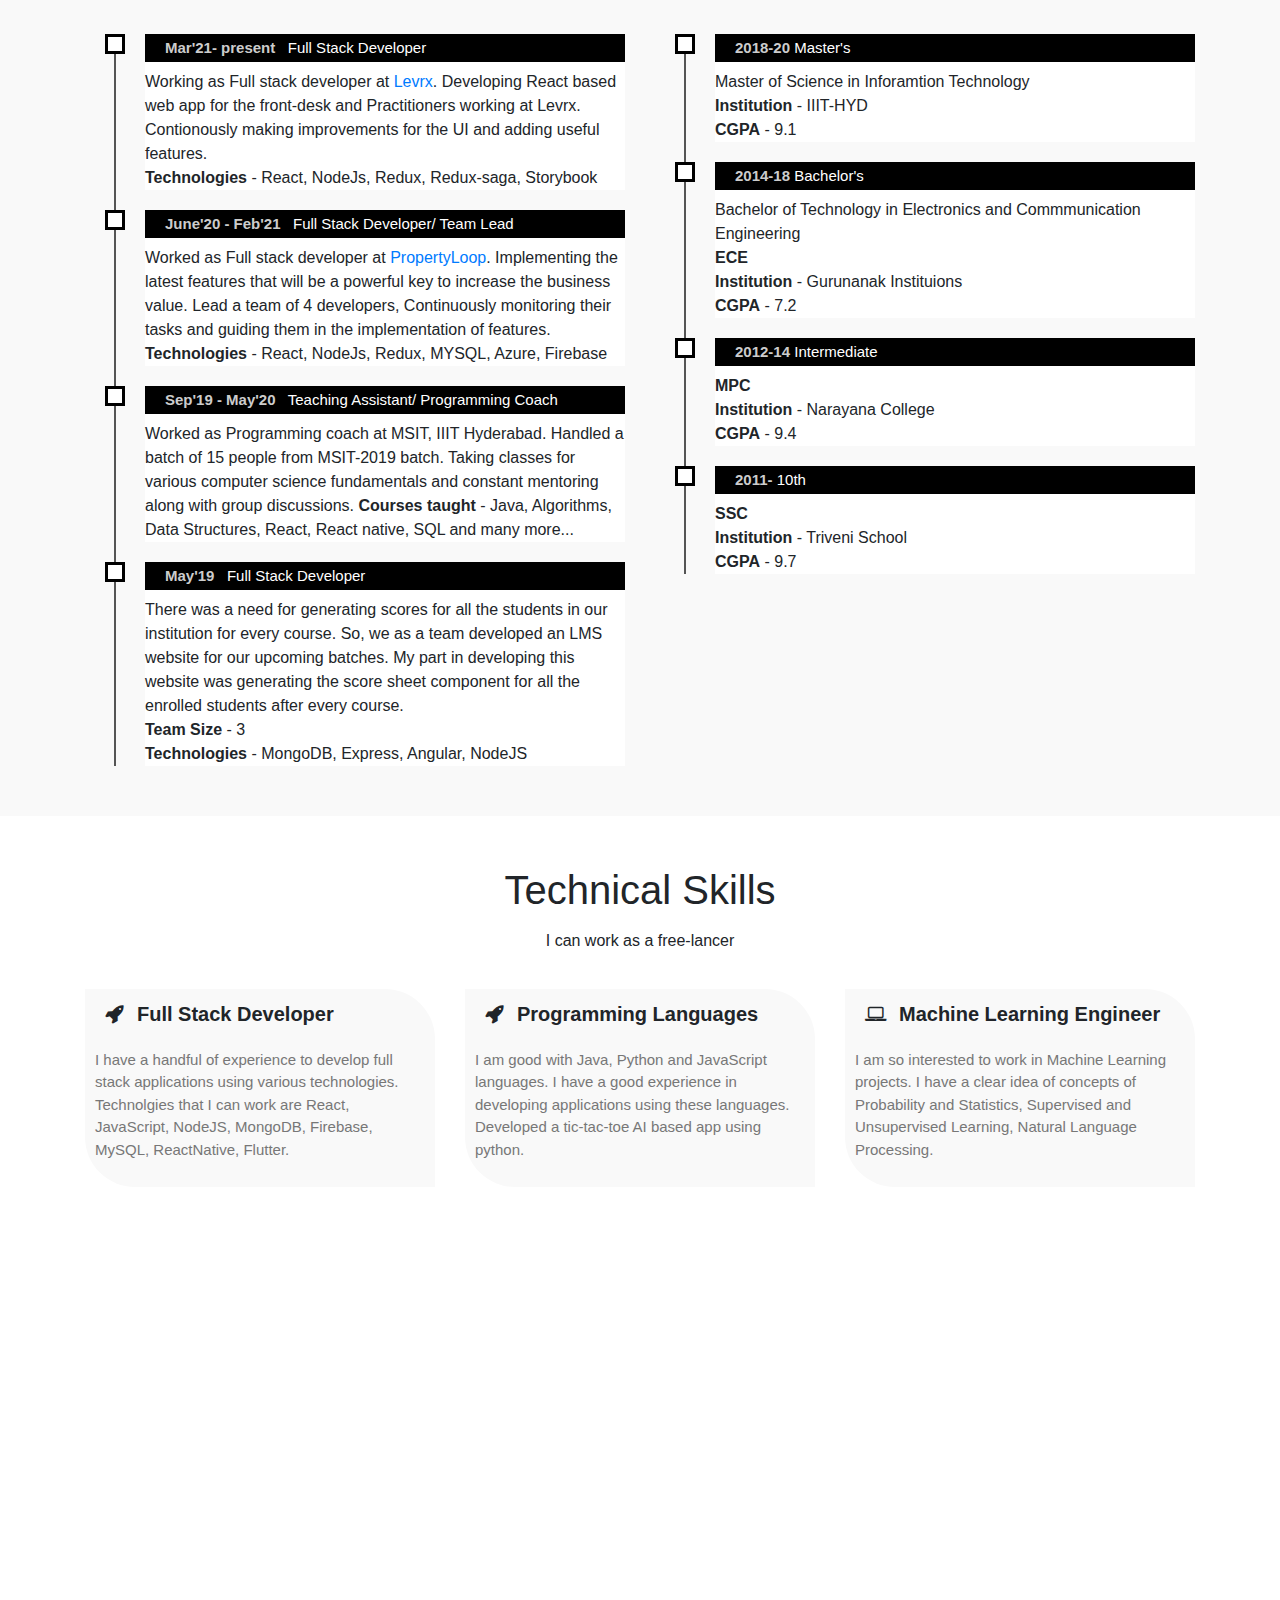
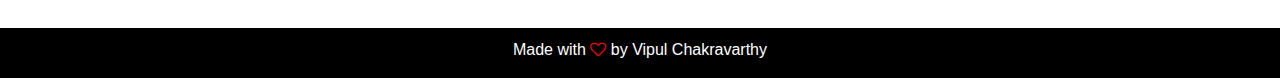
==== commit 26b42536: "added pwa" ====
--- a/index.html
+++ b/index.html
@@ -3,14 +3,20 @@
 <head>
     <title>Vipul Chakravarthy</title>
     <link rel="stylesheet" href="style.css">
-
+    <link rel="manifest" href="manifest.json">
     <!-- bootstrap link -->
     <link rel="stylesheet" href="https://stackpath.bootstrapcdn.com/bootstrap/4.4.1/css/bootstrap.min.css"
         integrity="sha384-Vkoo8x4CGsO3+Hhxv8T/Q5PaXtkKtu6ug5TOeNV6gBiFeWPGFN9MuhOf23Q9Ifjh" crossorigin="anonymous">
     <script src="https://code.jquery.com/jquery-3.4.1.slim.min.js"></script>
     <script src="https://cdn.jsdelivr.net/npm/popper.js@1.16.0/dist/umd/popper.min.js"></script>
     <script src="https://stackpath.bootstrapcdn.com/bootstrap/4.4.1/js/bootstrap.min.js"></script>
-
+    <script>
+        if (!navigator.serviceWorker.controller) {
+            navigator.serviceWorker.register("/sw.js").then(function (reg) {
+                console.log("Service worker has been registered for scope: " + reg.scope);
+            });
+        }
+    </script>
 
     <link rel="stylesheet" href="https://stackpath.bootstrapcdn.com/font-awesome/4.7.0/css/font-awesome.min.css">
 </head>
@@ -28,9 +34,9 @@
                 </button>
                 <div class="collapse navbar-collapse" id="navbarNav">
                     <ul class="navbar-nav ml-auto">
-                        <li class="nav-item active">
+                        <!-- <li class="nav-item active">
                             <a class="nav-link" href="#top">Home </a>
-                        </li>
+                        </li> -->
                         <li class="nav-item">
                             <a class="nav-link" href="#about">About Me</a>
                         </li>
